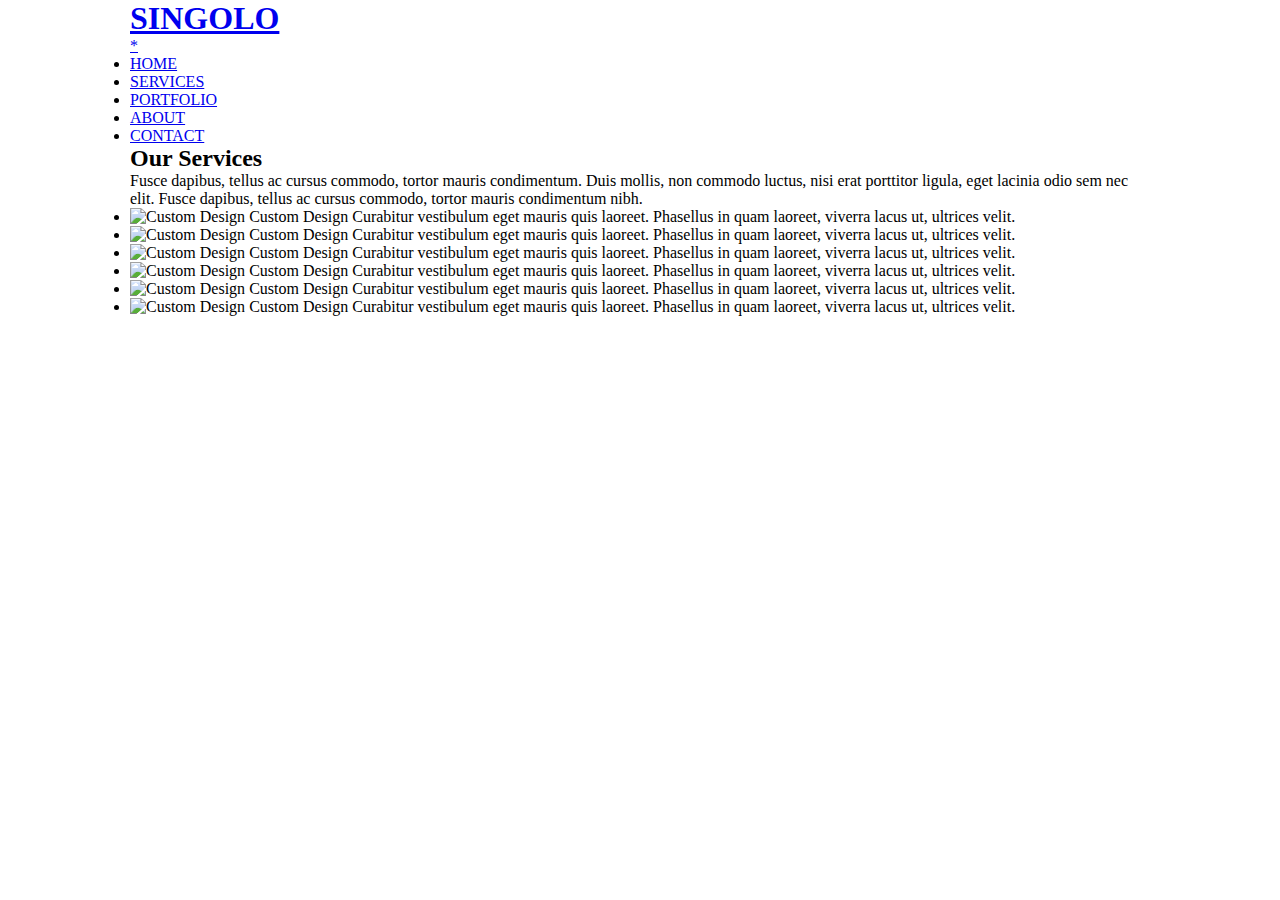
==== index.html @ be47c97d "feat: add basic layout" ====
<!DOCTYPE html>
<html lang="en">
<head>
    <meta charset="UTF-8">
    <meta name="viewport" content="width=device-width, initial-scale=1.0">
    <title>Singolo. Part 1</title>
    <link rel="stylesheet" href="./style.css">
</head>
<body>
    <header class="singolo__header">
        <div class="container">
            <a href="#" class="singolo__logo"><h1>SINGOLO</h1><span>*</span></a>
            <nav class="singolo__nav">
                <ul class="nav__list">
                    <li class="nav__item"><a class="nav__link" href="#">HOME</a></li>
                    <li class="nav__item"><a class="nav__link" href="#">SERVICES</a></li>
                    <li class="nav__item"><a class="nav__link" href="#">PORTFOLIO</a></li>
                    <li class="nav__item"><a class="nav__link" href="#">ABOUT</a></li>
                    <li class="nav__item"><a class="nav__link" href="#">CONTACT</a></li>
                </ul>
            </nav>
        </div>
    </header>
    <main>
        <div class="container">
            <section class="singolo__slider">

            
                
            </section>
            <section class="singolo__services">
                <div class="container">
                <h2 class="services__title singalo__title"> Our Services</h2>
                <p class="services__description">Fusce dapibus, tellus ac cursus commodo, tortor mauris condimentum. Duis mollis, non commodo luctus, nisi erat porttitor ligula, eget lacinia odio sem nec elit. Fusce dapibus, tellus ac cursus commodo, tortor mauris condimentum nibh.</p>
                <ul class="services__list">
                    <li class="services__item">
                        <img src="./assets/img" alt="Custom Design">
                        <span class="services__item-title">Custom Design</span>
                        <span class="services__item-description">Curabitur vestibulum eget mauris quis laoreet. Phasellus in quam laoreet, viverra lacus ut, ultrices velit.</span>
                    </li>
                    <li class="services__item">
                        <img src="./assets/img" alt="Custom Design">
                        <span class="services__item-title">Custom Design</span>
                        <span class="services__item-description">Curabitur vestibulum eget mauris quis laoreet. Phasellus in quam laoreet, viverra lacus ut, ultrices velit.</span>
                    </li>
                    <li class="services__item">
                        <img src="./assets/img" alt="Custom Design">
                        <span class="services__item-title">Custom Design</span>
                        <span class="services__item-description">Curabitur vestibulum eget mauris quis laoreet. Phasellus in quam laoreet, viverra lacus ut, ultrices velit.</span>
                    </li>
                    <li class="services__item">
                        <img src="./assets/img" alt="Custom Design">
                        <span class="services__item-title">Custom Design</span>
                        <span class="services__item-description">Curabitur vestibulum eget mauris quis laoreet. Phasellus in quam laoreet, viverra lacus ut, ultrices velit.</span>
                    </li>
                    <li class="services__item">
                        <img src="./assets/img" alt="Custom Design">
                        <span class="services__item-title">Custom Design</span>
                        <span class="services__item-description">Curabitur vestibulum eget mauris quis laoreet. Phasellus in quam laoreet, viverra lacus ut, ultrices velit.</span>
                    </li>
                    <li class="services__item">
                        <img src="./assets/img" alt="Custom Design">
                        <span class="services__item-title">Custom Design</span>
                        <span class="services__item-description">Curabitur vestibulum eget mauris quis laoreet. Phasellus in quam laoreet, viverra lacus ut, ultrices velit.</span>
                    </li>
                </ul>
            </div>
            </section>
        </div>
    </main>
        
</body>
</html>
---- style.css ----
* {
    margin: 0;
    padding: 0;
    box-sizing: border-box;
}

.container {
    width: 1020px;
    margin: 0 auto;
}

he
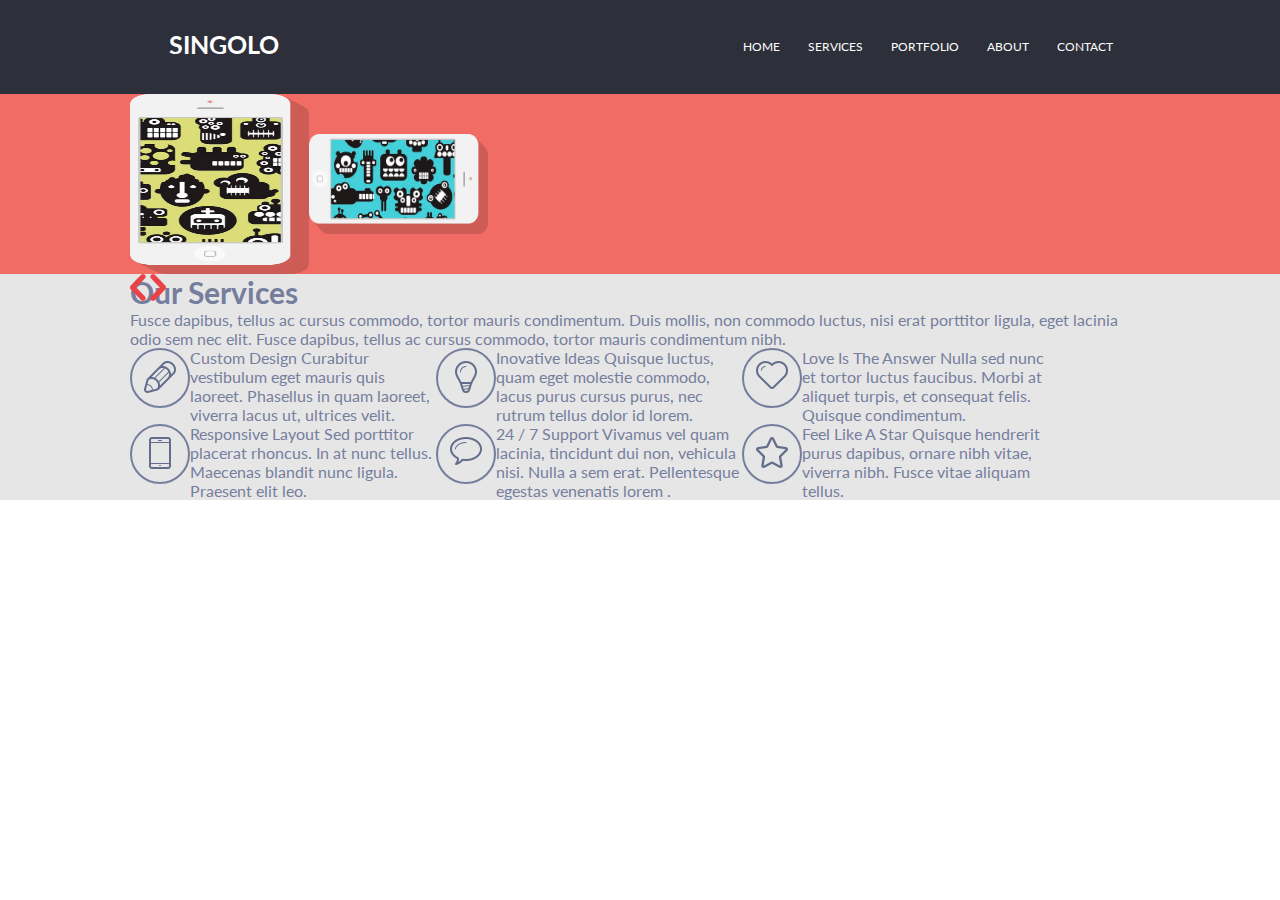
==== commit 3f217a1d: "feat: add icons to section Services" ====
--- a/index.html
+++ b/index.html
@@ -1,15 +1,17 @@
 <!DOCTYPE html>
 <html lang="en">
+
 <head>
     <meta charset="UTF-8">
     <meta name="viewport" content="width=device-width, initial-scale=1.0">
     <title>Singolo. Part 1</title>
     <link rel="stylesheet" href="./style.css">
 </head>
+
 <body>
     <header class="singolo__header">
         <div class="container">
-            <a href="#" class="singolo__logo"><h1>SINGOLO</h1><span>*</span></a>
+            <a href="#" class="singolo__logo"><h1>SINGOLO</h1></a>
             <nav class="singolo__nav">
                 <ul class="nav__list">
                     <li class="nav__item"><a class="nav__link" href="#">HOME</a></li>
@@ -21,53 +23,72 @@
             </nav>
         </div>
     </header>
-    <main>
+
+    <section class="singolo__slider">
         <div class="container">
-            <section class="singolo__slider">
+            <ul class="slider__list">
+                <li class="slider__item">
+                    <img class="slider__img slider__img--left"  src="./assets/img/iPhone Vertical.png" alt="">
+                    <img  class="slider__img slider__img--right"  src="./assets/img/iPhone Horizontal.png" alt="">
+                </li>
+            </ul>
+            <div class="slider__control">
+                <a href="#" class="control_prev"><img src="./assets/img/icons/btn-left.png" alt=""></a>
+                <a href="#" class="control_next"><img src="./assets/img/icons/btn-right.png" alt=""></a>
+            </div>
+        </div>
+    </section>
+    <section class="singolo__services">
+        <div class="container">
+            <h2 class="services__title singalo__title"> Our Services</h2>
+            <p class="services__description">Fusce dapibus, tellus ac cursus commodo, tortor mauris condimentum. Duis mollis, non commodo luctus, nisi erat porttitor ligula, eget lacinia odio sem nec elit. Fusce dapibus, tellus ac cursus commodo, tortor mauris condimentum nibh.</p>
+            <ul class="services__list">
+                <li class="services__item">
+                    <figure>
+                        <img src="./assets/img/icons/pen.png" alt="Custom Design">
+                    </figure>
+                    <span class="services__item-title">Custom Design</span>
+                    <span class="services__item-description">Curabitur vestibulum eget mauris quis laoreet. Phasellus in quam laoreet, viverra lacus ut, ultrices velit.</span>
+                </li>
+                <li class="services__item">
+                    <figure>
+                        <img src="./assets/img/icons/bulb.png" alt="Inovative Ideas">
+                    </figure>
+                    <span class="services__item-title">Inovative Ideas</span>
+                    <span class="services__item-description">Quisque luctus, quam eget molestie commodo, lacus purus cursus purus, nec rutrum tellus dolor id lorem.</span>
+                </li>
+                <li class="services__item">
+                    <figure>
+                    <img src="./assets/img/icons/heart.png" alt="Love Is The Answer">
+                    </figure>
+                    <span class="services__item-title">Love Is The Answer</span>
+                    <span class="services__item-description">Nulla sed nunc et tortor luctus faucibus. Morbi at aliquet turpis, et consequat felis. Quisque condimentum.</span>
+                </li>
+                <li class="services__item">
+                    <figure>
+                    <img src="./assets/img/icons/phone.png" alt="Responsive Layout">
+                    </figure>
+                    <span class="services__item-title">Responsive Layout</span>
+                    <span class="services__item-description">Sed porttitor placerat rhoncus. In at nunc tellus. Maecenas blandit nunc ligula. Praesent elit leo.</span>
+                </li>
+                <li class="services__item">
+                    <figure>
+                    <img src="./assets/img/icons/bubble.png" alt="24 / 7 Support">
+                    </figure>
+                    <span class="services__item-title">24 / 7 Support</span>
+                    <span class="services__item-description">Vivamus vel quam lacinia, tincidunt dui non, vehicula nisi. Nulla a sem erat. Pellentesque egestas venenatis lorem .</span>
+                </li>
+                <li class="services__item">
+                    <figure>
+                        <img src="./assets/img/icons/star.png" alt="Feel Like A Star">
+                    </figure>
+                    <span class="services__item-title">Feel Like A Star</span>
+                    <span class="services__item-description">Quisque hendrerit purus dapibus, ornare nibh vitae, viverra nibh. Fusce vitae aliquam tellus.</span>
+                </li>
+            </ul>
+        </div>
+    </section>
 
-            
-                
-            </section>
-            <section class="singolo__services">
-                <div class="container">
-                <h2 class="services__title singalo__title"> Our Services</h2>
-                <p class="services__description">Fusce dapibus, tellus ac cursus commodo, tortor mauris condimentum. Duis mollis, non commodo luctus, nisi erat porttitor ligula, eget lacinia odio sem nec elit. Fusce dapibus, tellus ac cursus commodo, tortor mauris condimentum nibh.</p>
-                <ul class="services__list">
-                    <li class="services__item">
-                        <img src="./assets/img" alt="Custom Design">
-                        <span class="services__item-title">Custom Design</span>
-                        <span class="services__item-description">Curabitur vestibulum eget mauris quis laoreet. Phasellus in quam laoreet, viverra lacus ut, ultrices velit.</span>
-                    </li>
-                    <li class="services__item">
-                        <img src="./assets/img" alt="Custom Design">
-                        <span class="services__item-title">Custom Design</span>
-                        <span class="services__item-description">Curabitur vestibulum eget mauris quis laoreet. Phasellus in quam laoreet, viverra lacus ut, ultrices velit.</span>
-                    </li>
-                    <li class="services__item">
-                        <img src="./assets/img" alt="Custom Design">
-                        <span class="services__item-title">Custom Design</span>
-                        <span class="services__item-description">Curabitur vestibulum eget mauris quis laoreet. Phasellus in quam laoreet, viverra lacus ut, ultrices velit.</span>
-                    </li>
-                    <li class="services__item">
-                        <img src="./assets/img" alt="Custom Design">
-                        <span class="services__item-title">Custom Design</span>
-                        <span class="services__item-description">Curabitur vestibulum eget mauris quis laoreet. Phasellus in quam laoreet, viverra lacus ut, ultrices velit.</span>
-                    </li>
-                    <li class="services__item">
-                        <img src="./assets/img" alt="Custom Design">
-                        <span class="services__item-title">Custom Design</span>
-                        <span class="services__item-description">Curabitur vestibulum eget mauris quis laoreet. Phasellus in quam laoreet, viverra lacus ut, ultrices velit.</span>
-                    </li>
-                    <li class="services__item">
-                        <img src="./assets/img" alt="Custom Design">
-                        <span class="services__item-title">Custom Design</span>
-                        <span class="services__item-description">Curabitur vestibulum eget mauris quis laoreet. Phasellus in quam laoreet, viverra lacus ut, ultrices velit.</span>
-                    </li>
-                </ul>
-            </div>
-            </section>
-        </div>
-    </main>
-        
 </body>
+
 </html>--- a/style.css
+++ b/style.css
@@ -1,7 +1,16 @@
+@import url('https://fonts.googleapis.com/css?family=Lato&display=swap');
+
 * {
     margin: 0;
     padding: 0;
     box-sizing: border-box;
+    color: #767e9e;
+    font-family: 'Lato', sans-serif;
+}
+
+body {
+	display: flex;
+    flex-direction: column;
 }
 
 .container {
@@ -9,4 +18,114 @@
     margin: 0 auto;
 }
 
-he+.singolo__header {
+    background: #2d303a;
+}
+
+.singolo__header > .container {
+    display: flex;
+    align-items: center;
+    padding: 29px 0px 35px 39px;
+    justify-content: space-between;
+}
+
+.nav__list {
+    display: flex;
+    list-style: none;
+    margin: 0;
+    padding: 0;
+    margin-right: 23px;
+}
+
+.singolo__logo {
+    text-decoration: none;
+}
+
+.singolo__logo h1{
+    font-size: 25px;
+    color: white;
+    text-decoration: none;
+}
+
+.nav__item a {
+    font-size: 12px;
+    color: white;
+    text-decoration: none;
+    padding: 14px;
+}
+
+.nav__item a:hover {
+    color: #f06c64;
+}
+
+.services__title {
+    font-size: 30px;
+}
+
+.services__list {
+    display: flex;
+    flex-wrap: wrap;
+    list-style: none;
+    margin: 0;
+    padding: 0;
+}
+
+.services__item {
+    width: 30%;
+}
+
+.singolo__slider {
+    background: #f06c64;
+    position: relative;
+}
+
+.slider__list {
+    list-style: none;
+    margin: 0;
+    padding: 0;
+}
+
+.slider__item {
+    display: flex;
+    align-items: center;
+}
+
+.slider__img--left {
+    width: 179px;
+    height: 180px;
+}
+
+.slider__img--right {
+    width: 179px;
+    height: 100px;
+}
+
+
+.slider__control {
+    position: absolute;
+    width: 100%;
+}
+
+
+.services__item {
+    position: relative;
+    padding-left: 60px;
+}
+
+.services__item figure {
+    position: absolute;
+    left: 0;
+    width: 60px;
+    height: 60px;
+    border-radius: 50%;
+    border: 2px solid;
+    text-align: center;
+    padding-top: 11px;
+}
+
+.singolo__services {
+    background: #e6e6e6
+}
+
+
+
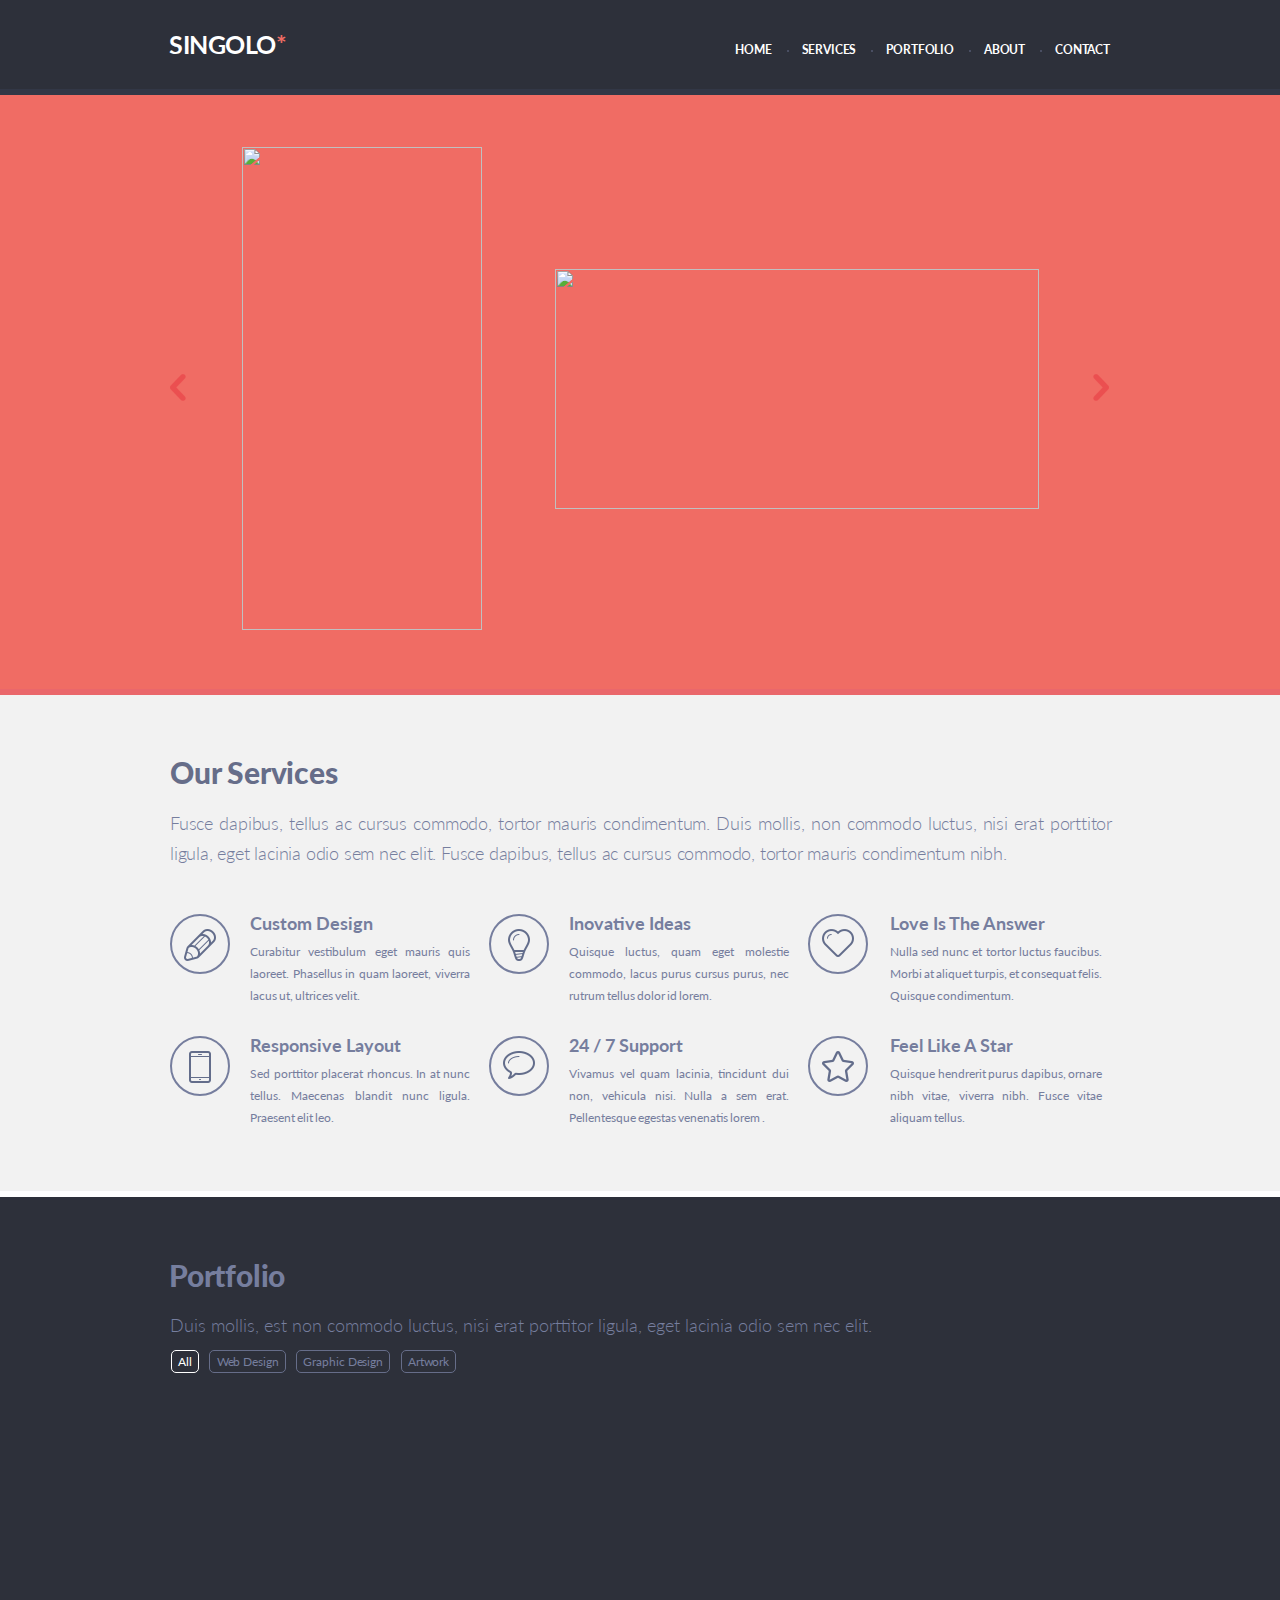
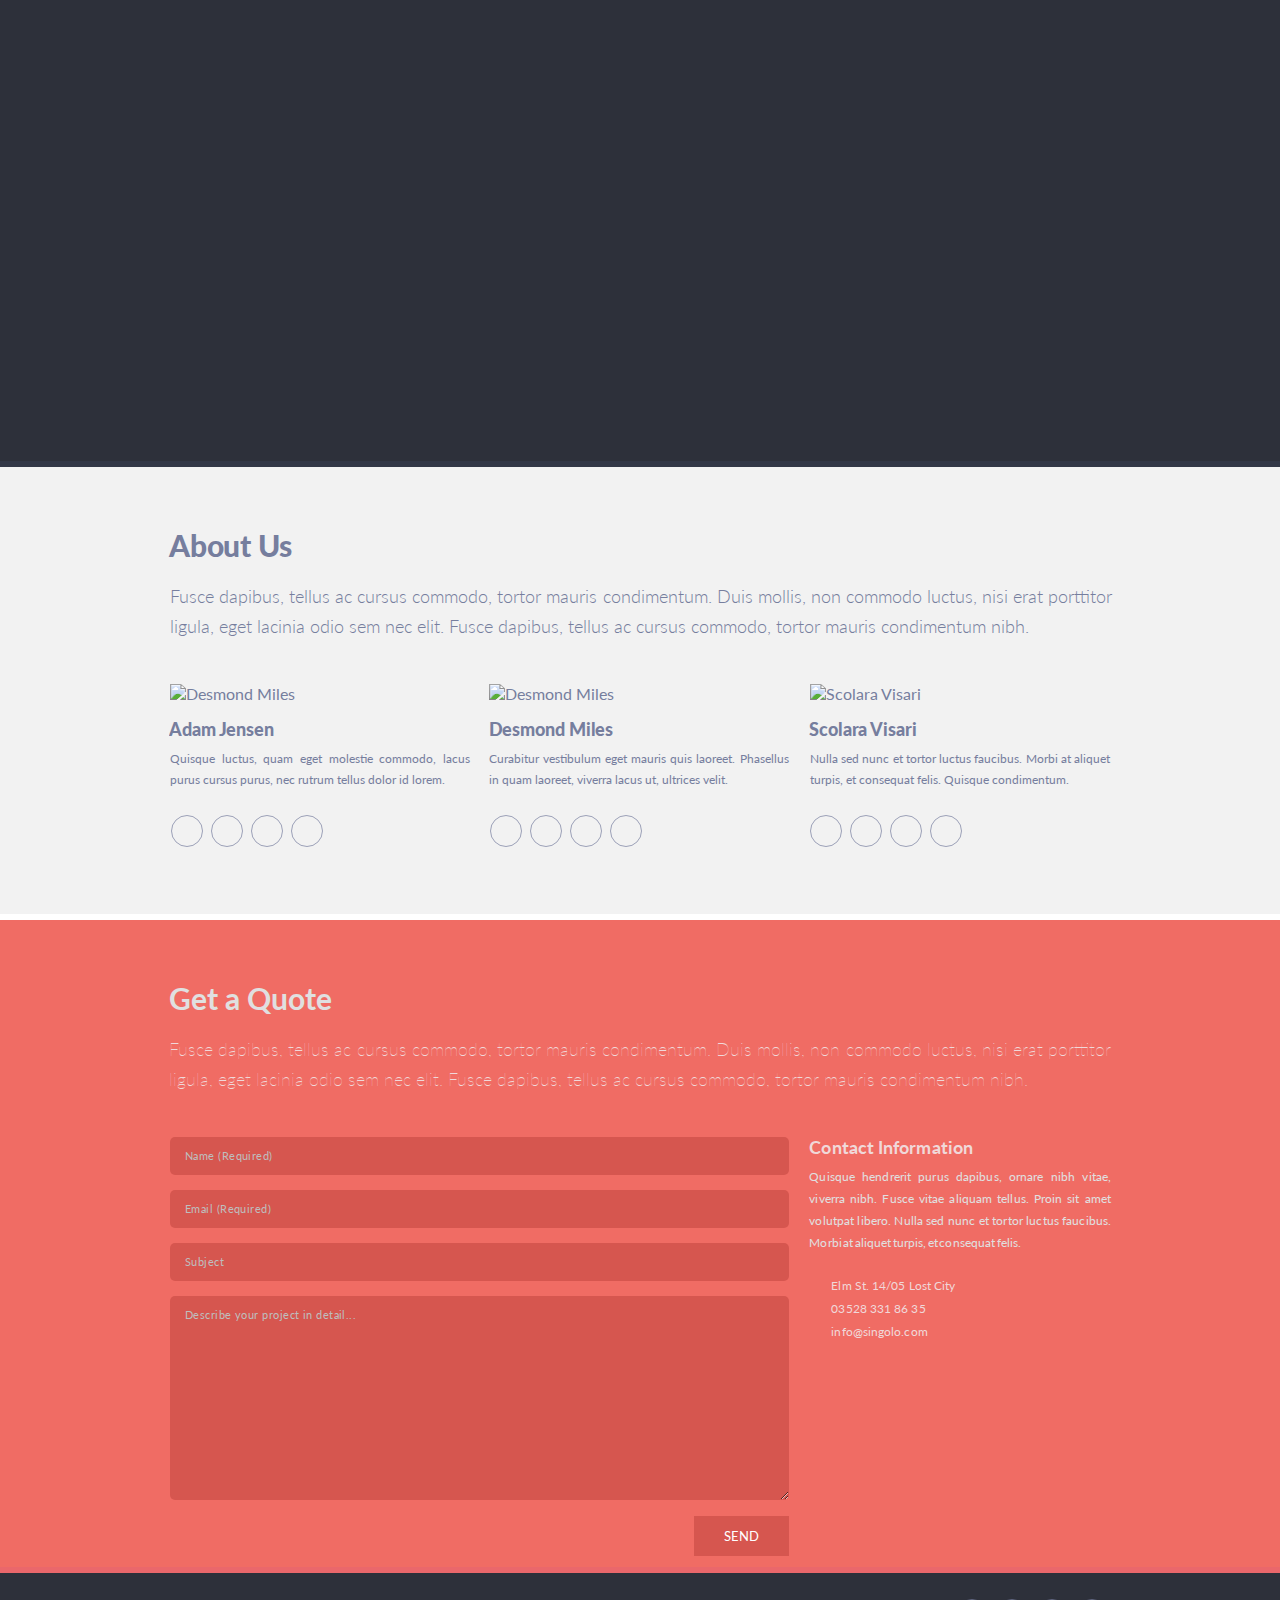
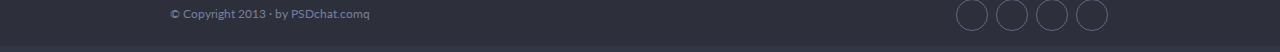
==== commit 1562eb53: "аÑfeat: layout merge" ====
--- a/index.html
+++ b/index.html
@@ -1,94 +1,249 @@
-<!DOCTYPE html>
+<!doctype html>
 <html lang="en">
-
 <head>
     <meta charset="UTF-8">
-    <meta name="viewport" content="width=device-width, initial-scale=1.0">
-    <title>Singolo. Part 1</title>
+    <meta name="viewport"
+          content="width=device-width, user-scalable=no, initial-scale=1.0, maximum-scale=1.0, minimum-scale=1.0">
+    <meta http-equiv="X-UA-Compatible" content="ie=edge">
+    <title>Singalo</title>
     <link rel="stylesheet" href="./style.css">
 </head>
-
 <body>
-    <header class="singolo__header">
-        <div class="container">
-            <a href="#" class="singolo__logo"><h1>SINGOLO</h1></a>
-            <nav class="singolo__nav">
-                <ul class="nav__list">
-                    <li class="nav__item"><a class="nav__link" href="#">HOME</a></li>
-                    <li class="nav__item"><a class="nav__link" href="#">SERVICES</a></li>
-                    <li class="nav__item"><a class="nav__link" href="#">PORTFOLIO</a></li>
-                    <li class="nav__item"><a class="nav__link" href="#">ABOUT</a></li>
-                    <li class="nav__item"><a class="nav__link" href="#">CONTACT</a></li>
-                </ul>
-            </nav>
-        </div>
-    </header>
-
-    <section class="singolo__slider">
-        <div class="container">
-            <ul class="slider__list">
-                <li class="slider__item">
-                    <img class="slider__img slider__img--left"  src="./assets/img/iPhone Vertical.png" alt="">
-                    <img  class="slider__img slider__img--right"  src="./assets/img/iPhone Horizontal.png" alt="">
-                </li>
+<header class="singolo__header">
+    <div class="container">
+        <a href="#" class="singolo__logo"><h1>SINGOLO</h1></a>
+        <nav class="singolo__nav">
+            <ul class="nav__list">
+                <li class="nav__item"><a class="nav__link" href="#">HOME</a></li>
+                <li class="nav__item"><a class="nav__link" href="#">SERVICES</a></li>
+                <li class="nav__item"><a class="nav__link" href="#">PORTFOLIO</a></li>
+                <li class="nav__item"><a class="nav__link" href="#">ABOUT</a></li>
+                <li class="nav__item"><a class="nav__link" href="#">CONTACT</a></li>
             </ul>
-            <div class="slider__control">
-                <a href="#" class="control_prev"><img src="./assets/img/icons/btn-left.png" alt=""></a>
-                <a href="#" class="control_next"><img src="./assets/img/icons/btn-right.png" alt=""></a>
+        </nav>
+    </div>
+</header>
+
+<section class="singolo__slider">
+    <div class="container">
+        <ul class="slider__list">
+            <li class="slider__item">
+                <img class="slider__img slider__img--left" src="./assets/img/iPhoneVertical.png" alt="">
+                <img class="slider__img slider__img--right" src="./assets/img/iPhoneHorizontal.png" alt="">
+            </li>
+
+        </ul>
+        <a href="#" class="slider__control slider__control--left"><img src="./assets/img/icons/btn-left.png" alt=""></a>
+        <a href="#" class="slider__control slider__control--right"><img src="./assets/img/icons/btn-right.png" alt=""></a>
+    </div>
+</section>
+<section class="singolo__services">
+    <div class="container">
+        <h2 class="services__title singalo__title"> Our Services</h2>
+        <p class="services__description">Fusce dapibus, tellus ac cursus commodo, tortor mauris condimentum. Duis mollis, non commodo luctus, nisi erat porttitor ligula, eget lacinia odio sem nec elit. Fusce dapibus, tellus ac cursus commodo, tortor mauris condimentum nibh.</p>
+        <ul class="services__list">
+            <li class="services__item">
+                <figure>
+                    <img src="./assets/img/icons/pen.png" alt="Custom Design">
+                </figure>
+                <h4 class="services__item-title">Custom Design</h4>
+                <span class="services__item-description">Curabitur vestibulum eget mauris quis laoreet. Phasellus in quam laoreet, viverra lacus ut, ultrices velit.</span>
+            </li>
+            <li class="services__item">
+                <figure>
+                    <img src="./assets/img/icons/bulb.png" alt="Inovative Ideas">
+                </figure>
+                <h4 class="services__item-title">Inovative Ideas</h4>
+                <span class="services__item-description">Quisque luctus, quam eget molestie commodo, lacus purus cursus purus, nec rutrum tellus dolor id lorem.</span>
+            </li>
+            <li class="services__item">
+                <figure>
+                    <img src="./assets/img/icons/heart.png" alt="Love Is The Answer">
+                </figure>
+                <h4 class="services__item-title">Love Is The Answer</h4>
+                <span class="services__item-description">Nulla sed nunc et tortor luctus faucibus. Morbi at aliquet turpis, et consequat felis. Quisque condimentum.</span>
+            </li>
+            <li class="services__item">
+                <figure>
+                    <img src="./assets/img/icons/phone.png" alt="Responsive Layout">
+                </figure>
+                <h4  class="services__item-title">Responsive Layout</h4>
+                <span class="services__item-description">Sed porttitor placerat rhoncus. In at nunc tellus. Maecenas blandit nunc ligula. Praesent elit leo.</span>
+            </li>
+            <li class="services__item">
+                <figure>
+                    <img src="./assets/img/icons/bubble.png" alt="24 / 7 Support">
+                </figure>
+                <h4 class="services__item-title">24 / 7 Support</h4>
+                <span class="services__item-description">Vivamus vel quam lacinia, tincidunt dui non, vehicula nisi. Nulla a sem erat. Pellentesque egestas venenatis lorem .</span>
+            </li>
+            <li class="services__item">
+                <figure>
+                    <img src="./assets/img/icons/star.png" alt="Feel Like A Star">
+                </figure>
+                <h4 class="services__item-title">Feel Like A Star</h4>
+                <span class="services__item-description">Quisque hendrerit purus dapibus, ornare nibh vitae, viverra nibh. Fusce vitae aliquam tellus.</span>
+            </li>
+        </ul>
+    </div>
+</section>
+<section class="singalo__portfolio">
+    <div class="container">
+        <h2 class="portfolio__title singalo__title">Portfolio</h2>
+        <p class="portfolio__description">Duis mollis, est non commodo luctus, nisi erat porttitor ligula, eget lacinia odio sem nec elit.</p>
+        <ul class="portfolio__filter filter__items">
+            <li class="filter__item"><a class="filter__link filter__link--active" href="#">All</a></li>
+            <li class="filter__item"><a class="filter__link" href="#">Web Design</a></li>
+            <li class="filter__item"><a class="filter__link" href="#">Graphic Design</a></li>
+            <li class="filter__item"><a class="filter__link" href="#">Artwork</a></li>
+        </ul>
+        <ul class="portfolio__items">
+            <li class="portfolio__item">
+                <a class="portfolio__link" href="#">
+                    <img class="portfolio__img" src="assets/img/potrfolio/Project-1.png" alt="">
+                </a>
+            </li>
+            <li class="portfolio__item">
+                <a class="portfolio__link" href="#">
+                    <img class="portfolio__img" src="assets/img/potrfolio/Project-2.png" alt="">
+                </a>
+            </li>
+            <li class="portfolio__item">
+                <a class="portfolio__link" href="#">
+                    <img class="portfolio__img" src="assets/img/potrfolio/Project-3.png" alt="">
+                </a>
+            </li>
+            <li class="portfolio__item">
+                <a class="portfolio__link" href="#">
+                    <img class="portfolio__img" src="assets/img/potrfolio/Project-4.png" alt="">
+                </a>
+            </li>
+            <li class="portfolio__item">
+                <a class="portfolio__link" href="#">
+                    <img class="portfolio__img" src="assets/img/potrfolio/Project-5.png" alt="">
+                </a>
+            </li>
+            <li class="portfolio__item">
+                <a class="portfolio__link" href="#">
+                    <img class="portfolio__img" src="assets/img/potrfolio/Project-6.png" alt="">
+                </a>
+            </li>
+            <li class="portfolio__item">
+                <a class="portfolio__link" href="#">
+                    <img class="portfolio__img" src="assets/img/potrfolio/Project-7.png" alt="">
+                </a>
+            </li>
+            <li class="portfolio__item">
+                <a class="portfolio__link" href="#">
+                    <img class="portfolio__img" src="assets/img/potrfolio/Project-8.png" alt="">
+                </a>
+            </li>
+            <li class="portfolio__item">
+                <a class="portfolio__link" href="#">
+                    <img class="portfolio__img" src="assets/img/potrfolio/Project-9.png" alt="">
+                </a>
+            </li>
+            <li class="portfolio__item">
+                <a class="portfolio__link" href="#">
+                    <img class="portfolio__img" src="assets/img/potrfolio/Project-10.png" alt="">
+                </a>
+            </li>
+            <li class="portfolio__item">
+                <a class="portfolio__link" href="#">
+                    <img class="portfolio__img" src="assets/img/potrfolio/Project-11.png" alt="">
+                </a>
+            </li>
+            <li class="portfolio__item">
+                <a class="portfolio__link" href="#">
+                    <img class="portfolio__img" src="assets/img/potrfolio/Project-12.png" alt="">
+                </a>
+            </li>
+
+        </ul>
+
+    </div>
+</section>
+<section class="singalo__team">
+    <div class="container">
+        <h2 class="team__title singalo__title">About Us</h2>
+        <p class="team__description">Fusce dapibus, tellus ac cursus commodo, tortor mauris condimentum. Duis mollis, non commodo luctus, nisi erat porttitor ligula, eget lacinia odio sem nec elit. Fusce dapibus, tellus ac cursus commodo, tortor mauris condimentum nibh.</p>
+        <ul class="team__items">
+            <li class="team__item">
+                <img src="assets/img/team/AdamJensen.png" alt="Desmond Miles">
+                <h4 class="team__name">Adam Jensen</h4>
+                <p class="team__info">Quisque luctus, quam eget molestie commodo, lacus purus cursus purus, nec rutrum tellus dolor id lorem.</p>
+                <ul class="team__social social__list">
+                    <li class="social__item social__item--fb"><a class="social__link" href="#"><img src="./assets/img/icons/facebook.png" alt=""></a></li>
+                    <li class="social__item social__item--g"><a class="social__link" href="#"><img src="./assets/img/icons/google.png" alt=""></a></li>
+                    <li class="social__item social__item--tw"><a class="social__link" href="#"><img src="./assets/img/icons/twitter.png" alt=""></a></li>
+                    <li class="social__item social__item--in"><a class="social__link" href="#"><img src="./assets/img/icons/linkedin.png" alt=""></a></li>
+                </ul>
+            </li>
+            <li class="team__item">
+                <img src="assets/img/team/DesmondMiles.png" alt="Desmond Miles">
+                <h4 class="team__name">Desmond Miles</h4>
+                <p class="team__info">Curabitur vestibulum eget mauris quis laoreet. Phasellus in quam laoreet, viverra lacus ut, ultrices velit.</p>
+                <ul class="team__social social__list">
+                    <li class="social__item social__item--fb"><a class="social__link" href="#"><img src="./assets/img/icons/facebook.png" alt=""></a></li>
+                    <li class="social__item social__item--g"><a class="social__link" href="#"><img src="./assets/img/icons/google.png" alt=""></a></li>
+                    <li class="social__item social__item--tw"><a class="social__link" href="#"><img src="./assets/img/icons/twitter.png" alt=""></a></li>
+                    <li class="social__item social__item--in"><a class="social__link" href="#"><img src="./assets/img/icons/linkedin.png" alt=""></a></li>
+                </ul>
+            </li>
+            <li class="team__item">
+                <img src="assets/img/team/ScolaraVisari.png" alt="Scolara Visari">
+                <h4 class="team__name">Scolara Visari</h4>
+                <p class="team__info">Nulla sed nunc et tortor luctus faucibus. Morbi at aliquet turpis, et consequat felis. Quisque condimentum.</p>
+                <ul class="team__social social__list">
+                    <li class="social__item social__item--fb"><a class="social__link" href="#"><img src="./assets/img/icons/facebook.png" alt=""></a></li>
+                    <li class="social__item social__item--g"><a class="social__link" href="#"><img src="./assets/img/icons/google.png" alt=""></a></li>
+                    <li class="social__item social__item--tw"><a class="social__link" href="#"><img src="./assets/img/icons/twitter.png" alt=""></a></li>
+                    <li class="social__item social__item--in"><a class="social__link" href="#"><img src="./assets/img/icons/linkedin.png" alt=""></a></li>
+                </ul>
+            </li>
+        </ul>
+
+    </div>
+</section>
+<section class="feedack">
+    <div class="container">
+        <h3 class="feedack__title">Get a Quote</h3>
+        <p class="feedack__description">Fusce dapibus, tellus ac cursus commodo, tortor mauris condimentum. Duis mollis, non commodo luctus, nisi erat porttitor ligula, eget lacinia odio sem nec elit. Fusce dapibus, tellus ac cursus commodo, tortor mauris condimentum nibh.</p>
+        <div class="feedback__columns">
+            <div class="left-column">
+                <form class="feedback__form" action="URL" method="get">
+                    <input type="text" class="feedback__form-element" placeholder="Name (Required)" required="" pattern="[A-Z][A-Za-z]+">
+                    <input type="text" class="feedback__form-element" placeholder="Email (Required)" required="">
+                    <input type="text" class="feedback__form-element" placeholder="Subject">
+                    <textarea name="text" class="feedback__form-element" placeholder="Describe your project in detail..."></textarea>
+                    <input type="submit" class="feedback__button" value="Send">
+                </form>
+            </div>
+            <div class="right-column">
+                <p class="feedback__subtitle">Contact Information</p>
+                <p class="feedack__info">
+                    Quisque hendrerit purus dapibus, ornare nibh vitae, viverra nibh. Fusce vitae aliquam tellus. Proin sit amet volutpat libero. Nulla sed nunc et tortor luctus faucibus. Morbi at aliquet turpis, et consequat felis.
+                </p>
+                <ul class="feedack__list">
+                    <li class="feedack__item feedack__item--address"><a>Elm St. 14/05 Lost City</a></li>
+                    <li class="feedack__item feedack__item--number"><a href="tel:035283318635"> 03528 331 86 35</a></li>
+                    <li class="feedack__item feedack__item--email"><a href="mailto:info@hexalcorp.com">info@singolo.com</a></li>
+                </ul>
             </div>
         </div>
-    </section>
-    <section class="singolo__services">
-        <div class="container">
-            <h2 class="services__title singalo__title"> Our Services</h2>
-            <p class="services__description">Fusce dapibus, tellus ac cursus commodo, tortor mauris condimentum. Duis mollis, non commodo luctus, nisi erat porttitor ligula, eget lacinia odio sem nec elit. Fusce dapibus, tellus ac cursus commodo, tortor mauris condimentum nibh.</p>
-            <ul class="services__list">
-                <li class="services__item">
-                    <figure>
-                        <img src="./assets/img/icons/pen.png" alt="Custom Design">
-                    </figure>
-                    <span class="services__item-title">Custom Design</span>
-                    <span class="services__item-description">Curabitur vestibulum eget mauris quis laoreet. Phasellus in quam laoreet, viverra lacus ut, ultrices velit.</span>
-                </li>
-                <li class="services__item">
-                    <figure>
-                        <img src="./assets/img/icons/bulb.png" alt="Inovative Ideas">
-                    </figure>
-                    <span class="services__item-title">Inovative Ideas</span>
-                    <span class="services__item-description">Quisque luctus, quam eget molestie commodo, lacus purus cursus purus, nec rutrum tellus dolor id lorem.</span>
-                </li>
-                <li class="services__item">
-                    <figure>
-                    <img src="./assets/img/icons/heart.png" alt="Love Is The Answer">
-                    </figure>
-                    <span class="services__item-title">Love Is The Answer</span>
-                    <span class="services__item-description">Nulla sed nunc et tortor luctus faucibus. Morbi at aliquet turpis, et consequat felis. Quisque condimentum.</span>
-                </li>
-                <li class="services__item">
-                    <figure>
-                    <img src="./assets/img/icons/phone.png" alt="Responsive Layout">
-                    </figure>
-                    <span class="services__item-title">Responsive Layout</span>
-                    <span class="services__item-description">Sed porttitor placerat rhoncus. In at nunc tellus. Maecenas blandit nunc ligula. Praesent elit leo.</span>
-                </li>
-                <li class="services__item">
-                    <figure>
-                    <img src="./assets/img/icons/bubble.png" alt="24 / 7 Support">
-                    </figure>
-                    <span class="services__item-title">24 / 7 Support</span>
-                    <span class="services__item-description">Vivamus vel quam lacinia, tincidunt dui non, vehicula nisi. Nulla a sem erat. Pellentesque egestas venenatis lorem .</span>
-                </li>
-                <li class="services__item">
-                    <figure>
-                        <img src="./assets/img/icons/star.png" alt="Feel Like A Star">
-                    </figure>
-                    <span class="services__item-title">Feel Like A Star</span>
-                    <span class="services__item-description">Quisque hendrerit purus dapibus, ornare nibh vitae, viverra nibh. Fusce vitae aliquam tellus.</span>
-                </li>
-            </ul>
-        </div>
-    </section>
+    </div>
+</section>
+<footer class="singalo__footer">
+    <div class="container">
+        <p class="copyright__text">© Copyright 2013 ∙ by PSDchat.comq</p>
+        <ul class="copyright__social social__list">
+            <li class="social__item social__item--fb"><a class="social__link" href="#"><img src="./assets/img/icons/facebook.png" alt=""></a></li>
+            <li class="social__item social__item--g"><a class="social__link" href="#"><img src="./assets/img/icons/google.png" alt=""></a></li>
+            <li class="social__item social__item--tw"><a class="social__link" href="#"><img src="./assets/img/icons/twitter.png" alt=""></a></li>
+            <li class="social__item social__item--in"><a class="social__link" href="#"><img src="./assets/img/icons/linkedin.png" alt=""></a></li>
+        </ul>
+    </div>
+</footer>
 
 </body>
-
 </html>--- a/style.css
+++ b/style.css
@@ -1,4 +1,4 @@
-@import url('https://fonts.googleapis.com/css?family=Lato&display=swap');
+@import url('https://fonts.googleapis.com/css?family=Lato:100,300,400,700,900&display=swap');
 
 * {
     margin: 0;
@@ -6,26 +6,29 @@
     box-sizing: border-box;
     color: #767e9e;
     font-family: 'Lato', sans-serif;
+    cursor: default;
 }
 
 body {
-	display: flex;
+    display: flex;
     flex-direction: column;
 }
 
 .container {
     width: 1020px;
     margin: 0 auto;
+    overflow: hidden;
 }
 
 .singolo__header {
     background: #2d303a;
+    border-bottom: 6px solid #323746;
 }
 
 .singolo__header > .container {
     display: flex;
     align-items: center;
-    padding: 29px 0px 35px 39px;
+    padding: 29px 0px 30px 39px;
     justify-content: space-between;
 }
 
@@ -34,28 +37,55 @@
     list-style: none;
     margin: 0;
     padding: 0;
-    margin-right: 23px;
+    margin-right: 25px;
+    margin-top: 6px;
 }
 
 .singolo__logo {
     text-decoration: none;
 }
 
-.singolo__logo h1{
+.singolo__logo h1 {
     font-size: 25px;
     color: white;
     text-decoration: none;
+    letter-spacing: -0.5px;
+    cursor: pointer;
+    position: relative;
+}
+
+.singolo__logo h1::after {
+    content: "*";
+    color: #f06c64;
 }
 
 .nav__item a {
     font-size: 12px;
     color: white;
     text-decoration: none;
-    padding: 14px;
-}
-
-.nav__item a:hover {
-    color: #f06c64;
+    padding: 15px;
+    letter-spacing: -0.16px;
+    cursor: pointer;
+    font-weight: bold;
+}
+
+.nav__item {
+    position: relative;
+}
+
+.nav__item:after {
+    content: "";
+    width: 2px;
+    height: 2px;
+    background: #494e62;
+    position: absolute;
+    left: 0;
+    top: 12px;
+}
+
+
+.nav__item:first-child::after {
+    display: none;
 }
 
 .services__title {
@@ -66,17 +96,53 @@
     display: flex;
     flex-wrap: wrap;
     list-style: none;
-    margin: 0;
-    padding: 0;
+    padding: 0;
+    margin-top: 24px;
+    margin-left: 2px;
 }
 
 .services__item {
-    width: 30%;
+    width: 310px;
 }
 
 .singolo__slider {
     background: #f06c64;
     position: relative;
+    border-bottom: 6px solid #ea676b;
+}
+
+.singolo__slider > .container {
+    position: relative;
+}
+
+.slider__control {
+    content: "";
+    position: absolute;
+    top: 261px;
+    opacity: .7;
+    transition: opacity 0.3s ease-in-out, transform 0.3s ease-in-out;
+    display: block;
+    padding: 18px;
+}
+
+.slider__control img:hover {
+    cursor: pointer;
+}
+
+.slider__control:hover {
+    opacity: 1;
+
+    transform: scale(1.2);
+    cursor: pointer;
+}
+
+.slider__control--left {
+    left: 22px;
+}
+
+
+.slider__control--right {
+    right: 23px;
 }
 
 .slider__list {
@@ -88,28 +154,32 @@
 .slider__item {
     display: flex;
     align-items: center;
+    justify-content: space-around;
+    padding: 52px 75px 59px 75px;
 }
 
 .slider__img--left {
-    width: 179px;
-    height: 180px;
+    width: 240px;
+    height: 483px;
 }
 
 .slider__img--right {
-    width: 179px;
-    height: 100px;
-}
-
-
-.slider__control {
-    position: absolute;
-    width: 100%;
-}
-
+    width: 484px;
+    height: 240px;
+}
 
 .services__item {
     position: relative;
-    padding-left: 60px;
+    padding-left: 80px;
+    padding-right: 10px;
+    margin-right: 9px;
+    margin-bottom: 27px;
+}
+
+.services__item:nth-child(3n) {
+    margin-right: 0;
+    width: 304px;
+    padding-left: 82px;
 }
 
 .services__item figure {
@@ -120,12 +190,541 @@
     border-radius: 50%;
     border: 2px solid;
     text-align: center;
-    padding-top: 11px;
+    padding-top: 13px;
+    margin-top: 2px;
 }
 
 .singolo__services {
-    background: #e6e6e6
-}
-
-
-
+    background: #f2f2f2;
+    padding-top: 59px;
+    padding-bottom: 35px;
+    border-bottom: 6px solid #ffffff;
+}
+
+.services__title {
+    font-size: 30px;
+    margin-left: 2px;
+    font-weight: bold;
+    color: #666d89;
+}
+
+.singolo__services > .container {
+    padding: 0 38px;
+}
+
+.services__description {
+    text-align: justify;
+    padding-top: 18px;
+    padding-left: 2px;
+    padding-bottom: 20px;
+    font-size: 18px;
+    font-weight: 300;
+    line-height: 30px;
+    letter-spacing: -0.2px;
+}
+
+.services__item-title {
+    font-size: 18px;
+    font-weight: 700;
+}
+
+.services__item-description {
+    font-weight: 400;
+    font-size: 12px;
+    line-height: 22px;
+    padding-top: 7px;
+    display: block;
+    text-align: justify;
+    word-spacing: -1px;
+}
+
+
+.nav__link:hover {
+    color: #f06c64;
+    transition: 0.7s;
+}
+
+.services__list:hover > .services__item {
+    opacity: 0.7;
+    transition: opacity 0.3s ease-in-out, transform 0.3s ease-in-out;
+}
+
+.services__list:hover > .services__item:hover {
+    opacity: 1.0;
+    transform: scale(1.02);
+}
+
+/*2*/
+
+
+@import url('https://fonts.googleapis.com/css?family=Lato:300,400,700,900&display=swap');
+
+.singalo__portfolio > .container {
+    padding: 0 38px;
+}
+
+
+.singalo__title {
+    font-size: 30px;
+    font-weight: 900;
+    letter-spacing: -0.2px;
+}
+
+.singalo__portfolio {
+    background: #2d303a;
+    color: #666d89;
+    padding-top: 60px;
+    padding-bottom: 48px;
+    border-bottom: 6px solid #323746;
+}
+
+.portfolio__description {
+    padding-top: 17px;
+    padding-left: 2px;
+    padding-bottom: 10px;
+    font-size: 18px;
+    font-weight: 300;
+    line-height: 30px;
+
+}
+
+.filter__items, .filter__item {
+    list-style: none;
+    margin: 0;
+    padding: 0;
+}
+
+.filter__link {
+    font-size: 12px;
+    line-height: 22px;
+    border: 1px solid #666d89;
+    border-radius: 5px;
+    padding: 3px 6.2px;
+    margin-right: 7.4px;
+    cursor: pointer;
+    letter-spacing: -0.008rem;
+    text-decoration: none;
+    margin-left: 3px;
+    letter-spacing: -0.1px;
+}
+
+.filter__link--active, .filter__link:hover {
+    border: 1px solid white;
+    transition: opacity 0.3s ease-in-out, transform 0.3s ease-in-out;
+    color: white;
+}
+
+.portfolio__items {
+    display: flex;
+    flex-wrap: wrap;
+    justify-content: space-between;
+    list-style: none;
+    margin: 0;
+    padding: 0;
+    margin-top: 19px;
+    padding-left: 2px;
+    padding-right: 2px;
+}
+
+.portfolio__item {
+    margin: 0;
+    padding: 0;
+    width: 220px;
+    height: 187px;
+    margin-bottom: 20px;
+}
+
+.portfolio__item:nth-child(n+13) {
+    display: none;
+}
+
+.portfolio__link img {
+    cursor: pointer;
+
+}
+
+.portfolio__items:hover > .portfolio__item {
+    opacity: 0.7;
+    transition: opacity 0.3s ease-in-out, transform 0.3s ease-in-out;
+}
+
+.portfolio__items:hover > .portfolio__item:hover {
+    opacity: 1.0;
+    transform: scale(1.02);
+}
+
+.portfolio__title {
+    margin-left: 1px;
+}
+
+.portfolio__filter {
+    display: flex;
+    margin: 0;
+    padding: 0;
+}
+
+.filter__item {
+    margin: 0;
+    padding: 0;
+}
+
+.singalo__team > .container {
+    padding: 0 38px;
+}
+
+.singalo__team {
+    background: #f2f2f2;
+    color: #767e9e;
+    padding-top: 60px;
+    padding-bottom: 57px;
+    border-bottom: 6px solid #ffffff;
+}
+
+.team__title {
+    margin-left: 1px;
+}
+
+.team__description {
+    padding-top: 18px;
+    padding-left: 2px;
+    padding-bottom: 41px;
+    font-size: 18px;
+    font-weight: 300;
+    line-height: 30px;
+    text-align: justify;
+}
+
+.team__items {
+    display: flex;
+    justify-content: space-between;
+    padding: 2px 2px 10px;
+}
+
+.team__item {
+    display: flex;
+    flex-direction: column;
+    width: 300px;
+    justify-content: space-between;
+}
+
+.team__item:nth-child(2) {
+    margin-right: 3px;
+}
+
+.team__item:nth-child(2) .team__name {
+    margin-left: 0;
+}
+
+.team__item:nth-child(3) .social__list {
+    margin-left: -4px;
+}
+
+
+.team__items:hover > .team__item {
+    opacity: 0.7;
+    transition: opacity 0.3s ease-in-out, transform 0.3s ease-in-out;
+}
+
+.team__items:hover > .team__item:hover {
+    opacity: 1.0;
+    transform: scale(1.01);
+}
+
+.team__name {
+    font-size: 18px;
+    font-weight: 900;
+    margin-top: 15px;
+    margin-bottom: 8px;
+    margin-left: -1px;
+    letter-spacing: -0.1px;
+    white-space: nowrap;
+    overflow: hidden;
+    text-overflow: ellipsis;
+}
+
+.team__info {
+    font-size: 12px;
+    line-height: 21px;
+    margin-bottom: 25px;
+    text-align: justify;
+}
+
+.social__list {
+    display: flex;
+    justify-content: flex-start;
+    margin-left: -3px;
+}
+
+.social__item {
+    position: relative;
+    list-style: none;
+    margin: 0;
+    padding: 0;
+    padding: 15px;
+    border: 1px solid #767e9e;
+    border-radius: 50%;
+    margin: 0px 4px 0 4px;
+    cursor: pointer;
+    opacity: .7;
+}
+.social__item img {
+    cursor: pointer;
+}
+
+.social__item:hover {
+    opacity: 1.0;
+    transform: scale(1.04);
+}
+
+.social__link img {
+    height: 14px;
+    position: absolute;
+    left: 11px;
+    top: 7px;
+}
+
+.social__item--g .social__link img {
+    left: 8px;
+}
+
+.social__item--tw .social__link img {
+    left: 8px;
+    height: 12px;
+    top: 8px;
+}
+
+.social__item--in .social__link img {
+    left: 8px;
+}
+
+/* 3 */
+
+.feedack > .container {
+    padding: 0 39px;
+}
+
+.feedack {
+    padding-top: 60px;
+    padding-bottom: 11px;
+    border-bottom: 6px solid #ea676b;
+    background-color: #f06c64;
+    color: #f0d8d9;
+}
+
+.feedback__columns{
+    display: flex;
+}
+.left-column {
+    padding-top: 24px;
+    width: 620px;
+    margin-left: 1px;
+}
+
+.feedack__title {
+    font-size: 30px;
+    font-weight: bold;
+    color:  #e0e0e0;
+}
+
+.feedack__description {
+    padding-bottom: 19px;
+    font-size: 18px;
+    margin-top: 18px;
+    text-align: justify;
+    font-weight: 100;
+    line-height: 30px;
+    color: #f0d8d9;
+}
+
+.feedback__form-element {
+    width: 100%;
+    margin-bottom: 15px;
+    padding: 12px 17px 13px 15px;
+    letter-spacing: 0.45px;
+    border: 0px solid;
+    font-size: 11px;
+    color: #f48c8f;
+    background-color: #d6564f;
+    border-radius: 5px;
+    transition: ease-in-out, width .35s ease-in-out;
+}
+
+.feedback__form-element:focus {
+    background: #efe2e2;
+    color: #515971;
+}
+
+
+.feedback__form-element::placeholder {
+    color: #bebebe;
+}
+
+textarea {
+    min-height: 204px;
+}
+
+.feedback__button {
+    float: right;
+    margin-top: -2px;
+    padding: 12px 30px;
+    text-transform: uppercase;
+    border: 0px;
+    color: white;
+    background: #d6564f;
+    cursor: pointer;
+}
+
+.feedback__button:hover {
+    transition: opacity 0.3s ease-in-out, transform 0.3s ease-in-out;
+    background: #2d303a;
+}
+
+
+.right-column {
+    width: 312px;
+    margin-top: 23px;
+    padding-left: 10px;
+    margin-left: 10px;
+    letter-spacing: 0.09px;
+}
+
+.feedback__subtitle {
+    font-size: 18px;
+    font-weight: bold;
+    color: #f0d8d9;
+    margin-bottom: 8px;
+}
+
+.feedack__info {
+    font-size: 12px;
+    font-weight: 400;
+    line-height: 22px;
+    text-align: justify;
+    color: #e0e0e0;
+    word-spacing: -1.7px;
+}
+
+.feedack__list {
+    font-size: 12px;
+    margin-top: 24px;
+    list-style: none;
+}
+
+.feedack__list a {
+    color: #f0d8d9;
+    text-decoration: none;
+}
+
+.feedack__item {
+    position: relative;
+    margin-left: 22px;
+    margin-bottom: 8px;
+}
+
+.feedack__item a:hover {
+    color: #767e9e;
+    cursor: pointer;
+}
+
+.feedack__item:before {
+    content: "";
+    position: absolute;
+    width: 13px;
+    height: 12px;
+    left: -19px;
+    top: 2px;
+    background-repeat: no-repeat;
+}
+
+.feedack__item--address:before {
+    background-image: url(./assets/img/icons/contact-location.svg);
+}
+
+.feedack__item--number:before {
+    background-image: url(./assets/img/icons/contact-phone.svg);
+    left: -22px;
+    top: 1px;
+}
+
+.feedack__item--email:before {
+    background-image: url(./assets/img/icons/contact-mail.svg);
+    left: -22px;
+    width: 13px;
+    top: 4px;
+}
+
+.footer {
+    background: #222222;
+}
+
+.singalo__footer > .container {
+    display: flex;
+    justify-content: space-between;
+    padding: 0 38px;
+}
+
+.singalo__footer {
+    background: #2d303a;
+    color: #666d89;
+    padding-top: 26px;
+    padding-bottom: 15px;
+    border-bottom: 6px solid #323746;
+}
+
+.copyright__text {
+    font-size: 12px;
+    margin-top: 7px;
+    margin-left: 2px;
+}
+
+.social__list {
+    display: flex;
+    justify-content: flex-start;
+    margin-left: -3px;
+}
+
+.social__item {
+    position: relative;
+    list-style: none;
+    margin: 0;
+    padding: 0;
+    padding: 15px;
+    border: 1px solid #767e9e;
+    border-radius: 50%;
+    margin: 0px 4px 0 4px;
+    cursor: pointer;
+    opacity: .7;
+}
+.social__item img {
+    cursor: pointer;
+}
+
+.social__item:hover {
+    opacity: 1.0;
+    background: #f06c64;
+}
+
+.social__link img {
+    height: 14px;
+    position: absolute;
+    left: 11px;
+    top: 7px;
+}
+
+.social__item--g .social__link img {
+    left: 8px;
+}
+
+.social__item--tw .social__link img {
+    left: 8px;
+    height: 12px;
+    top: 8px;
+}
+
+.social__item--in .social__link img {
+    left: 8px;
+}
+
+
+
+
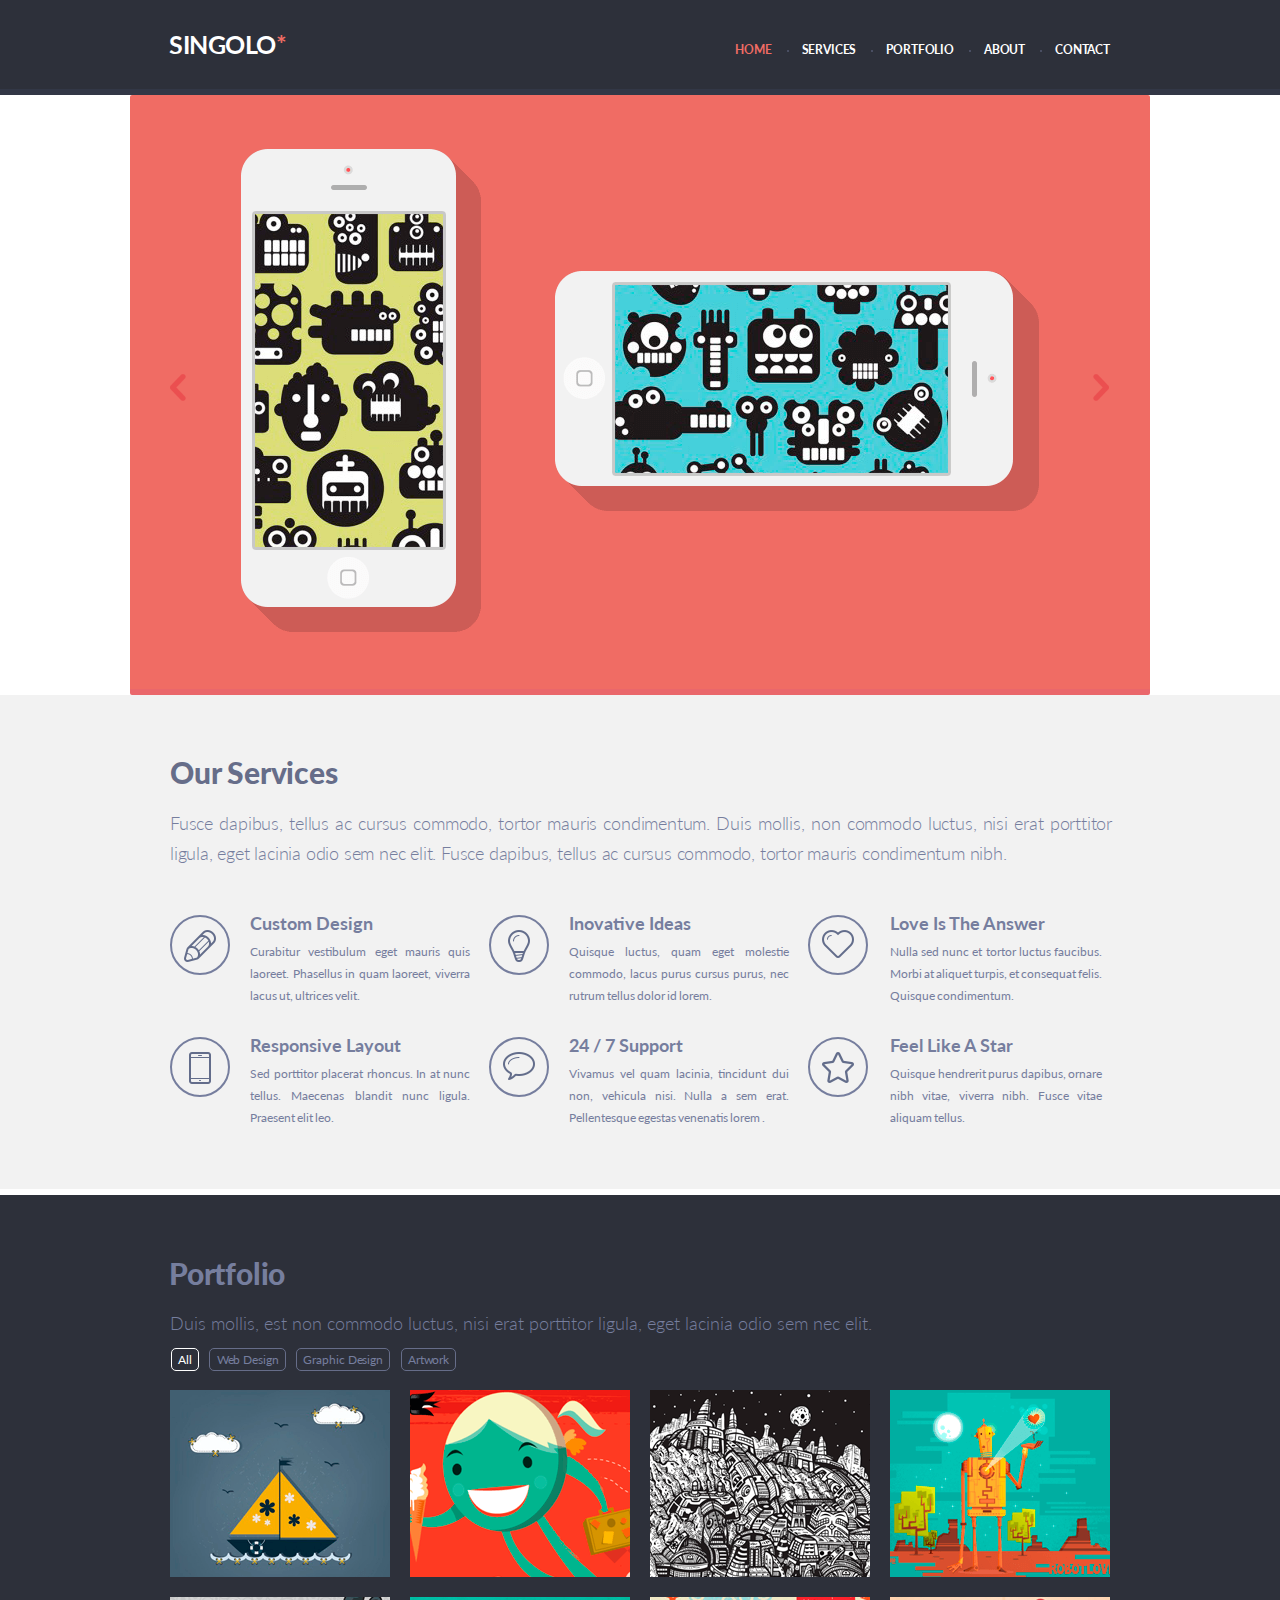
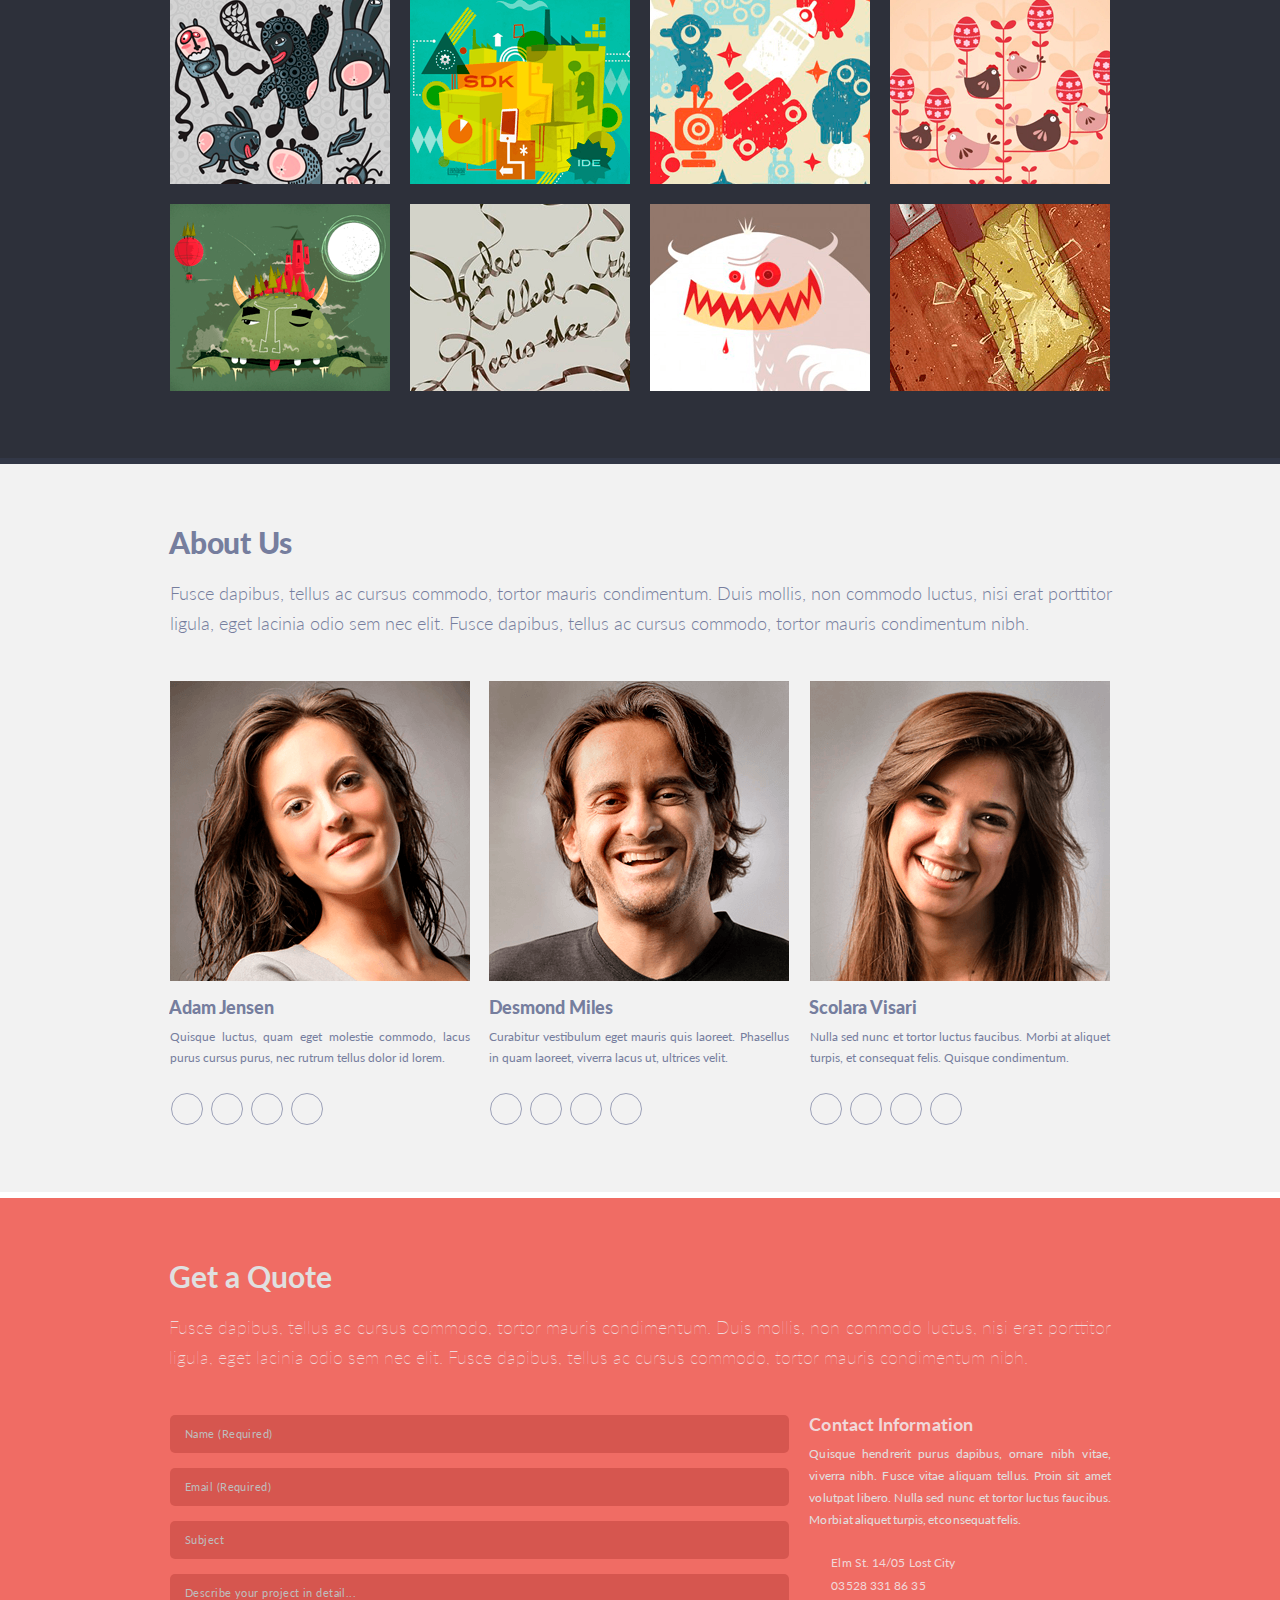
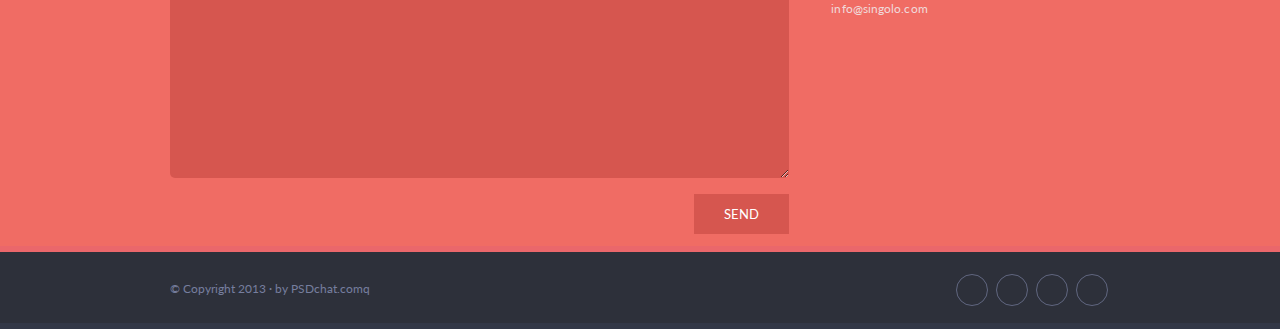
==== commit 8aabce5f: "fix: fix slider" ====
--- a/index.html
+++ b/index.html
@@ -9,35 +9,75 @@
     <link rel="stylesheet" href="./style.css">
 </head>
 <body>
-<header class="singolo__header">
+<header class="singolo__header" id="header">
     <div class="container">
         <a href="#" class="singolo__logo"><h1>SINGOLO</h1></a>
         <nav class="singolo__nav">
-            <ul class="nav__list">
-                <li class="nav__item"><a class="nav__link" href="#">HOME</a></li>
-                <li class="nav__item"><a class="nav__link" href="#">SERVICES</a></li>
-                <li class="nav__item"><a class="nav__link" href="#">PORTFOLIO</a></li>
-                <li class="nav__item"><a class="nav__link" href="#">ABOUT</a></li>
-                <li class="nav__item"><a class="nav__link" href="#">CONTACT</a></li>
+            <ul class="nav__list" id='main-menu'>
+                <li class="nav__item"><a class="nav__link nav__link--active" href="#header">HOME</a></li>
+                <li class="nav__item"><a class="nav__link" href="#services">SERVICES</a></li>
+                <li class="nav__item"><a class="nav__link" href="#portfolio">PORTFOLIO</a></li>
+                <li class="nav__item"><a class="nav__link" href="#team">ABOUT</a></li>
+                <li class="nav__item"><a class="nav__link" href="#feedack">CONTACT</a></li>
             </ul>
         </nav>
     </div>
 </header>
 
-<section class="singolo__slider">
+<!-- <section class="singolo__slider">
     <div class="container">
         <ul class="slider__list">
             <li class="slider__item">
-                <img class="slider__img slider__img--left" src="./assets/img/iPhoneVertical.png" alt="">
-                <img class="slider__img slider__img--right" src="./assets/img/iPhoneHorizontal.png" alt="">
-            </li>
-
+                <span class="img-wrapper">
+                    <img class="slider__img slider__img--left" src="./assets/img/iPhoneVertical.png" alt="">
+                    <span class="lcd__phone lcd__phone--left"></span>
+                    <button class="btn__phone btn__phone--left"></button>
+                </span>
+                <span class="img-wrapper">
+                    <img class="slider__img slider__img--right" src="./assets/img/iPhoneHorizontal.png" alt="">
+                    <span class="lcd__phone lcd__phone--right"></span>
+                    <button class="btn__phone  btn__phone--right"></button>
+                </span>
+                
+            </li>
+            <li class="slider__item">
+                <img class="slider__img slider__img--left" src="./assets/img/slide2.png" alt="">
+            </li>
         </ul>
         <a href="#" class="slider__control slider__control--left"><img src="./assets/img/icons/btn-left.png" alt=""></a>
         <a href="#" class="slider__control slider__control--right"><img src="./assets/img/icons/btn-right.png" alt=""></a>
     </div>
-</section>
-<section class="singolo__services">
+</section> -->
+<div id="slider" class="slider">
+    <div class="wrapper">
+      <div id="slides" class="slides">
+        <div class="slide">
+            <div class="container">
+                <span class="img-wrapper">
+                    <img class="slider__img slider__img--left" src="./assets/img/iPhoneVertical.png" alt="">
+                    <span class="lcd__phone lcd__phone--left"></span>
+                    <button class="btn__phone btn__phone--left"></button>
+                </span>
+                <span class="img-wrapper">
+                    <img class="slider__img slider__img--right" src="./assets/img/iPhoneHorizontal.png" alt="">
+                    <span class="lcd__phone lcd__phone--right"></span>
+                    <button class="btn__phone  btn__phone--right"></button>
+                </span>
+            </div>
+        </div>
+        <div class="slide slide-blue">
+            <div class="container">
+                <img class="slider__img slider__img--left" src="./assets/img/slide2.png" alt="">
+            </div>
+        </div>
+      </div>
+    </div>
+    <a class="slider__control slider__control--left"><img src="./assets/img/icons/btn-left.png" alt=""></a>
+    <a class="slider__control slider__control--right"><img src="./assets/img/icons/btn-right.png" alt=""></a>
+  </div>
+
+
+<section class="singolo__services" id='services'>
     <div class="container">
         <h2 class="services__title singalo__title"> Our Services</h2>
         <p class="services__description">Fusce dapibus, tellus ac cursus commodo, tortor mauris condimentum. Duis mollis, non commodo luctus, nisi erat porttitor ligula, eget lacinia odio sem nec elit. Fusce dapibus, tellus ac cursus commodo, tortor mauris condimentum nibh.</p>
@@ -87,74 +127,74 @@
         </ul>
     </div>
 </section>
-<section class="singalo__portfolio">
+<section class="singalo__portfolio" id="portfolio">
     <div class="container">
         <h2 class="portfolio__title singalo__title">Portfolio</h2>
         <p class="portfolio__description">Duis mollis, est non commodo luctus, nisi erat porttitor ligula, eget lacinia odio sem nec elit.</p>
         <ul class="portfolio__filter filter__items">
-            <li class="filter__item"><a class="filter__link filter__link--active" href="#">All</a></li>
-            <li class="filter__item"><a class="filter__link" href="#">Web Design</a></li>
-            <li class="filter__item"><a class="filter__link" href="#">Graphic Design</a></li>
-            <li class="filter__item"><a class="filter__link" href="#">Artwork</a></li>
+            <li class="filter__item"><a class="filter__link filter__link--active" onclick="filterSelection('all')">All</a></li>
+            <li class="filter__item"><a class="filter__link" onclick="filterSelection('portfolio__item-web')">Web Design</a></li>
+            <li class="filter__item"><a class="filter__link" onclick="filterSelection('portfolio__item-graphic')">Graphic Design</a></li>
+            <li class="filter__item"><a class="filter__link" onclick="filterSelection('portfolio__item-artwork')">Artwork</a></li>
         </ul>
         <ul class="portfolio__items">
-            <li class="portfolio__item">
-                <a class="portfolio__link" href="#">
+            <li class="portfolio__item portfolio__item-artwork">
+                <a class="portfolio__link">
                     <img class="portfolio__img" src="assets/img/potrfolio/Project-1.png" alt="">
                 </a>
             </li>
-            <li class="portfolio__item">
-                <a class="portfolio__link" href="#">
+            <li class="portfolio__item portfolio__item-graphic">
+                <a class="portfolio__link">
                     <img class="portfolio__img" src="assets/img/potrfolio/Project-2.png" alt="">
                 </a>
             </li>
-            <li class="portfolio__item">
-                <a class="portfolio__link" href="#">
+            <li class="portfolio__item portfolio__item-graphic">
+                <a class="portfolio__link">
                     <img class="portfolio__img" src="assets/img/potrfolio/Project-3.png" alt="">
                 </a>
             </li>
-            <li class="portfolio__item">
-                <a class="portfolio__link" href="#">
+            <li class="portfolio__item portfolio__item-graphic">
+                <a class="portfolio__link">
                     <img class="portfolio__img" src="assets/img/potrfolio/Project-4.png" alt="">
                 </a>
             </li>
-            <li class="portfolio__item">
-                <a class="portfolio__link" href="#">
+            <li class="portfolio__item portfolio__item-artwork">
+                <a class="portfolio__link">
                     <img class="portfolio__img" src="assets/img/potrfolio/Project-5.png" alt="">
                 </a>
             </li>
-            <li class="portfolio__item">
-                <a class="portfolio__link" href="#">
+            <li class="portfolio__item portfolio__item-web">
+                <a class="portfolio__link">
                     <img class="portfolio__img" src="assets/img/potrfolio/Project-6.png" alt="">
                 </a>
             </li>
-            <li class="portfolio__item">
-                <a class="portfolio__link" href="#">
+            <li class="portfolio__item portfolio__item-artwork">
+                <a class="portfolio__link">
                     <img class="portfolio__img" src="assets/img/potrfolio/Project-7.png" alt="">
                 </a>
             </li>
-            <li class="portfolio__item">
-                <a class="portfolio__link" href="#">
+            <li class="portfolio__item portfolio__item-web">
+                <a class="portfolio__link">
                     <img class="portfolio__img" src="assets/img/potrfolio/Project-8.png" alt="">
                 </a>
             </li>
-            <li class="portfolio__item">
-                <a class="portfolio__link" href="#">
+            <li class="portfolio__item portfolio__item-artwork">
+                <a class="portfolio__link">
                     <img class="portfolio__img" src="assets/img/potrfolio/Project-9.png" alt="">
                 </a>
             </li>
-            <li class="portfolio__item">
-                <a class="portfolio__link" href="#">
+            <li class="portfolio__item portfolio__item-web">
+                <a class="portfolio__link">
                     <img class="portfolio__img" src="assets/img/potrfolio/Project-10.png" alt="">
                 </a>
             </li>
-            <li class="portfolio__item">
-                <a class="portfolio__link" href="#">
+            <li class="portfolio__item portfolio__item-artwork">
+                <a class="portfolio__link">
                     <img class="portfolio__img" src="assets/img/potrfolio/Project-11.png" alt="">
                 </a>
             </li>
-            <li class="portfolio__item">
-                <a class="portfolio__link" href="#">
+            <li class="portfolio__item portfolio__item-web">
+                <a class="portfolio__link">
                     <img class="portfolio__img" src="assets/img/potrfolio/Project-12.png" alt="">
                 </a>
             </li>
@@ -163,7 +203,7 @@
 
     </div>
 </section>
-<section class="singalo__team">
+<section class="singalo__team" id="team">
     <div class="container">
         <h2 class="team__title singalo__title">About Us</h2>
         <p class="team__description">Fusce dapibus, tellus ac cursus commodo, tortor mauris condimentum. Duis mollis, non commodo luctus, nisi erat porttitor ligula, eget lacinia odio sem nec elit. Fusce dapibus, tellus ac cursus commodo, tortor mauris condimentum nibh.</p>
@@ -173,10 +213,10 @@
                 <h4 class="team__name">Adam Jensen</h4>
                 <p class="team__info">Quisque luctus, quam eget molestie commodo, lacus purus cursus purus, nec rutrum tellus dolor id lorem.</p>
                 <ul class="team__social social__list">
-                    <li class="social__item social__item--fb"><a class="social__link" href="#"><img src="./assets/img/icons/facebook.png" alt=""></a></li>
-                    <li class="social__item social__item--g"><a class="social__link" href="#"><img src="./assets/img/icons/google.png" alt=""></a></li>
-                    <li class="social__item social__item--tw"><a class="social__link" href="#"><img src="./assets/img/icons/twitter.png" alt=""></a></li>
-                    <li class="social__item social__item--in"><a class="social__link" href="#"><img src="./assets/img/icons/linkedin.png" alt=""></a></li>
+                    <li class="social__item social__item--fb"><a class="social__link" href="#"><img src="./assets/img/icons/facebook.svg" alt=""></a></li>
+                    <li class="social__item social__item--g"><a class="social__link" href="#"><img src="./assets/img/icons/google.svg" alt=""></a></li>
+                    <li class="social__item social__item--tw"><a class="social__link" href="#"><img src="./assets/img/icons/twitter.svg" alt=""></a></li>
+                    <li class="social__item social__item--in"><a class="social__link" href="#"><img src="./assets/img/icons/linkedin.svg" alt=""></a></li>
                 </ul>
             </li>
             <li class="team__item">
@@ -184,10 +224,10 @@
                 <h4 class="team__name">Desmond Miles</h4>
                 <p class="team__info">Curabitur vestibulum eget mauris quis laoreet. Phasellus in quam laoreet, viverra lacus ut, ultrices velit.</p>
                 <ul class="team__social social__list">
-                    <li class="social__item social__item--fb"><a class="social__link" href="#"><img src="./assets/img/icons/facebook.png" alt=""></a></li>
-                    <li class="social__item social__item--g"><a class="social__link" href="#"><img src="./assets/img/icons/google.png" alt=""></a></li>
-                    <li class="social__item social__item--tw"><a class="social__link" href="#"><img src="./assets/img/icons/twitter.png" alt=""></a></li>
-                    <li class="social__item social__item--in"><a class="social__link" href="#"><img src="./assets/img/icons/linkedin.png" alt=""></a></li>
+                    <li class="social__item social__item--fb"><a class="social__link" href="#"><img src="./assets/img/icons/facebook.svg" alt=""></a></li>
+                    <li class="social__item social__item--g"><a class="social__link" href="#"><img src="./assets/img/icons/google.svg" alt=""></a></li>
+                    <li class="social__item social__item--tw"><a class="social__link" href="#"><img src="./assets/img/icons/twitter.svg" alt=""></a></li>
+                    <li class="social__item social__item--in"><a class="social__link" href="#"><img src="./assets/img/icons/linkedin.svg" alt=""></a></li>
                 </ul>
             </li>
             <li class="team__item">
@@ -195,25 +235,25 @@
                 <h4 class="team__name">Scolara Visari</h4>
                 <p class="team__info">Nulla sed nunc et tortor luctus faucibus. Morbi at aliquet turpis, et consequat felis. Quisque condimentum.</p>
                 <ul class="team__social social__list">
-                    <li class="social__item social__item--fb"><a class="social__link" href="#"><img src="./assets/img/icons/facebook.png" alt=""></a></li>
-                    <li class="social__item social__item--g"><a class="social__link" href="#"><img src="./assets/img/icons/google.png" alt=""></a></li>
-                    <li class="social__item social__item--tw"><a class="social__link" href="#"><img src="./assets/img/icons/twitter.png" alt=""></a></li>
-                    <li class="social__item social__item--in"><a class="social__link" href="#"><img src="./assets/img/icons/linkedin.png" alt=""></a></li>
-                </ul>
-            </li>
-        </ul>
-
-    </div>
-</section>
-<section class="feedack">
+                    <li class="social__item social__item--fb"><a class="social__link" href="#"><img src="./assets/img/icons/facebook.svg" alt=""></a></li>
+                    <li class="social__item social__item--g"><a class="social__link" href="#"><img src="./assets/img/icons/google.svg" alt=""></a></li>
+                    <li class="social__item social__item--tw"><a class="social__link" href="#"><img src="./assets/img/icons/twitter.svg" alt=""></a></li>
+                    <li class="social__item social__item--in"><a class="social__link" href="#"><img src="./assets/img/icons/linkedin.svg" alt=""></a></li>
+                </ul>
+            </li>
+        </ul>
+
+    </div>
+</section>
+<section class="feedack" id="feedack">
     <div class="container">
         <h3 class="feedack__title">Get a Quote</h3>
         <p class="feedack__description">Fusce dapibus, tellus ac cursus commodo, tortor mauris condimentum. Duis mollis, non commodo luctus, nisi erat porttitor ligula, eget lacinia odio sem nec elit. Fusce dapibus, tellus ac cursus commodo, tortor mauris condimentum nibh.</p>
         <div class="feedback__columns">
             <div class="left-column">
                 <form class="feedback__form" action="URL" method="get">
-                    <input type="text" class="feedback__form-element" placeholder="Name (Required)" required="" pattern="[A-Z][A-Za-z]+">
-                    <input type="text" class="feedback__form-element" placeholder="Email (Required)" required="">
+                    <input class="feedback__form-element" type="text" name="Name" placeholder="Name (Required)" required="">
+                    <input type="text" class="feedback__form-element" type="email" name="Email" placeholder="Email (Required)" required="">
                     <input type="text" class="feedback__form-element" placeholder="Subject">
                     <textarea name="text" class="feedback__form-element" placeholder="Describe your project in detail..."></textarea>
                     <input type="submit" class="feedback__button" value="Send">
@@ -233,17 +273,26 @@
         </div>
     </div>
 </section>
-<footer class="singalo__footer">
+<footer class="singalo__footer" id="footer">
     <div class="container">
         <p class="copyright__text">© Copyright 2013 ∙ by PSDchat.comq</p>
         <ul class="copyright__social social__list">
-            <li class="social__item social__item--fb"><a class="social__link" href="#"><img src="./assets/img/icons/facebook.png" alt=""></a></li>
-            <li class="social__item social__item--g"><a class="social__link" href="#"><img src="./assets/img/icons/google.png" alt=""></a></li>
-            <li class="social__item social__item--tw"><a class="social__link" href="#"><img src="./assets/img/icons/twitter.png" alt=""></a></li>
-            <li class="social__item social__item--in"><a class="social__link" href="#"><img src="./assets/img/icons/linkedin.png" alt=""></a></li>
+            <li class="social__item social__item--fb"><a class="social__link" href="#"><img src="./assets/img/icons/facebook.svg" alt=""></a></li>
+            <li class="social__item social__item--g"><a class="social__link" href="#"><img src="./assets/img/icons/google.svg" alt=""></a></li>
+            <li class="social__item social__item--tw"><a class="social__link" href="#"><img src="./assets/img/icons/twitter.svg" alt=""></a></li>
+            <li class="social__item social__item--in"><a class="social__link" href="#"><img src="./assets/img/icons/linkedin.svg" alt=""></a></li>
         </ul>
     </div>
 </footer>
 
+<div class="modal">
+<button class="close">X</button>
+<div class="modalwrapper">
+
+</div>
+    
+</div>
+
+<script src="./script.js"></script>
 </body>
 </html>--- a/style.css
+++ b/style.css
@@ -7,6 +7,7 @@
     color: #767e9e;
     font-family: 'Lato', sans-serif;
     cursor: default;
+    scroll-behavior: smooth;
 }
 
 body {
@@ -23,6 +24,10 @@
 .singolo__header {
     background: #2d303a;
     border-bottom: 6px solid #323746;
+    position: sticky;
+    top: 0;
+    z-index: 3;
+
 }
 
 .singolo__header > .container {
@@ -104,15 +109,64 @@
 .services__item {
     width: 310px;
 }
-
-.singolo__slider {
+/* 
+
+
+
+
+ */
+
+.slider {
+    position: relative;
+    margin: 0 auto;
+    width: 1020px;
+    height: 600px;
+    
+}
+.wrapper {
+    overflow: hidden;
+    position: relative;
+    width: 1020px;
+    height: 600px;
+    z-index: 1;
+}
+.slides {
+    display: flex;
+    position: relative;
+    top: 0;
+    left: -1020px;
+    width: 10000px;
+}
+.slides.shifting {
+    transition: left 0.2s ease-out;
+}
+.slide {
+    width: 1020px;
+    height: 600px;
+    cursor: pointer;
+    display: flex;
+    flex-direction: column;
+    justify-content: center;
+    transition: all 1s;
+    position: relative;
     background: #f06c64;
-    position: relative;
     border-bottom: 6px solid #ea676b;
-}
-
-.singolo__slider > .container {
-    position: relative;
+    border-radius: 2px;
+    padding: 43px 111px;
+}
+
+.slide-blue {
+    background: #6493f0;
+    border-bottom: 6px solid #233863;   
+}
+
+.slide-blue > .container {
+    padding-left: 143px;
+}   
+
+.slide > .container {
+    display: flex;
+    align-items: center;
 }
 
 .slider__control {
@@ -123,6 +177,7 @@
     transition: opacity 0.3s ease-in-out, transform 0.3s ease-in-out;
     display: block;
     padding: 18px;
+    z-index: 5;
 }
 
 .slider__control img:hover {
@@ -145,28 +200,73 @@
     right: 23px;
 }
 
-.slider__list {
-    list-style: none;
-    margin: 0;
-    padding: 0;
-}
-
-.slider__item {
-    display: flex;
-    align-items: center;
-    justify-content: space-around;
-    padding: 52px 75px 59px 75px;
-}
+
 
 .slider__img--left {
-    width: 240px;
+
     height: 483px;
 }
 
+.img-wrapper {
+    position: relative;
+}
 .slider__img--right {
     width: 484px;
     height: 240px;
-}
+    margin-left: 74px;
+}
+
+
+
+.btn__phone {
+    content: "";
+    width: 43px;
+    height: 43px;
+    border-radius: 50px;
+    background: #ff000000;
+    z-index: 4;
+    border: 0;
+    cursor: pointer;
+    position: absolute;
+}
+
+.lcd__phone {
+    position: absolute;
+    width: 189px;
+    z-index: 4;
+    height: 334px;
+    background: black;
+    border-radius: 4px;
+}
+
+.btn__phone--left {
+
+    bottom: 37px;
+    left: 87px;
+}
+
+.btn__phone--right {
+    left: 83px;
+    top: 88px;
+}
+
+.lcd__phone--left {
+    bottom: 88px;
+    left: 14px;
+    display: none;
+}
+
+.lcd__phone--right {
+    left: 134px;
+    top: 13px;
+    width: 334px;
+    height: 189px;
+    display: none;
+
+} 
+
+
+/*  */
 
 .services__item {
     position: relative;
@@ -191,13 +291,13 @@
     border: 2px solid;
     text-align: center;
     padding-top: 13px;
-    margin-top: 2px;
+    margin-top: 3px;
 }
 
 .singolo__services {
     background: #f2f2f2;
     padding-top: 59px;
-    padding-bottom: 35px;
+    padding-bottom: 33px;
     border-bottom: 6px solid #ffffff;
 }
 
@@ -244,6 +344,11 @@
     transition: 0.7s;
 }
 
+.nav__link.nav__link--active {
+    color: #f06c64;
+    transition: 0.7s; 
+}
+
 .services__list:hover > .services__item {
     opacity: 0.7;
     transition: opacity 0.3s ease-in-out, transform 0.3s ease-in-out;
@@ -274,7 +379,7 @@
     background: #2d303a;
     color: #666d89;
     padding-top: 60px;
-    padding-bottom: 48px;
+    padding-bottom: 47px;
     border-bottom: 6px solid #323746;
 }
 
@@ -332,8 +437,11 @@
     width: 220px;
     height: 187px;
     margin-bottom: 20px;
-}
-
+    display: none;
+}
+.show {
+    display: block;
+  }
 .portfolio__item:nth-child(n+13) {
     display: none;
 }
@@ -505,7 +613,7 @@
 
 .feedack {
     padding-top: 60px;
-    padding-bottom: 11px;
+    padding-bottom: 12px;
     border-bottom: 6px solid #ea676b;
     background-color: #f06c64;
     color: #f0d8d9;
@@ -582,7 +690,7 @@
 
 .right-column {
     width: 312px;
-    margin-top: 23px;
+    margin-top: 22px;
     padding-left: 10px;
     margin-left: 10px;
     letter-spacing: 0.09px;
@@ -666,8 +774,8 @@
 .singalo__footer {
     background: #2d303a;
     color: #666d89;
-    padding-top: 26px;
-    padding-bottom: 15px;
+    padding-top: 22px;
+    padding-bottom: 17px;
     border-bottom: 6px solid #323746;
 }
 
@@ -727,4 +835,35 @@
 
 
 
-
+.modal {
+    display: none;
+    width: 600px;
+    position: fixed;
+    z-index: 5;
+    background: white;
+    margin-right: auto;
+    margin-left: auto;
+    justify-content: center;
+    /* text-align: center; */
+    left: calc(50% - 300px);
+    top: 50px;
+    padding: 26px;
+}
+
+.close {
+    /* width: 20px; */
+    /* height: 20px; */
+    background: red;
+    border: none;
+    color: black;
+    cursor: pointer;
+    font-size: 27px;
+    padding: 2px 9px;
+    position: absolute;
+    right: 0;
+    top: 0;
+}
+
+.portfolio__img.portfolio__img--border {
+    outline: 3px solid red;
+}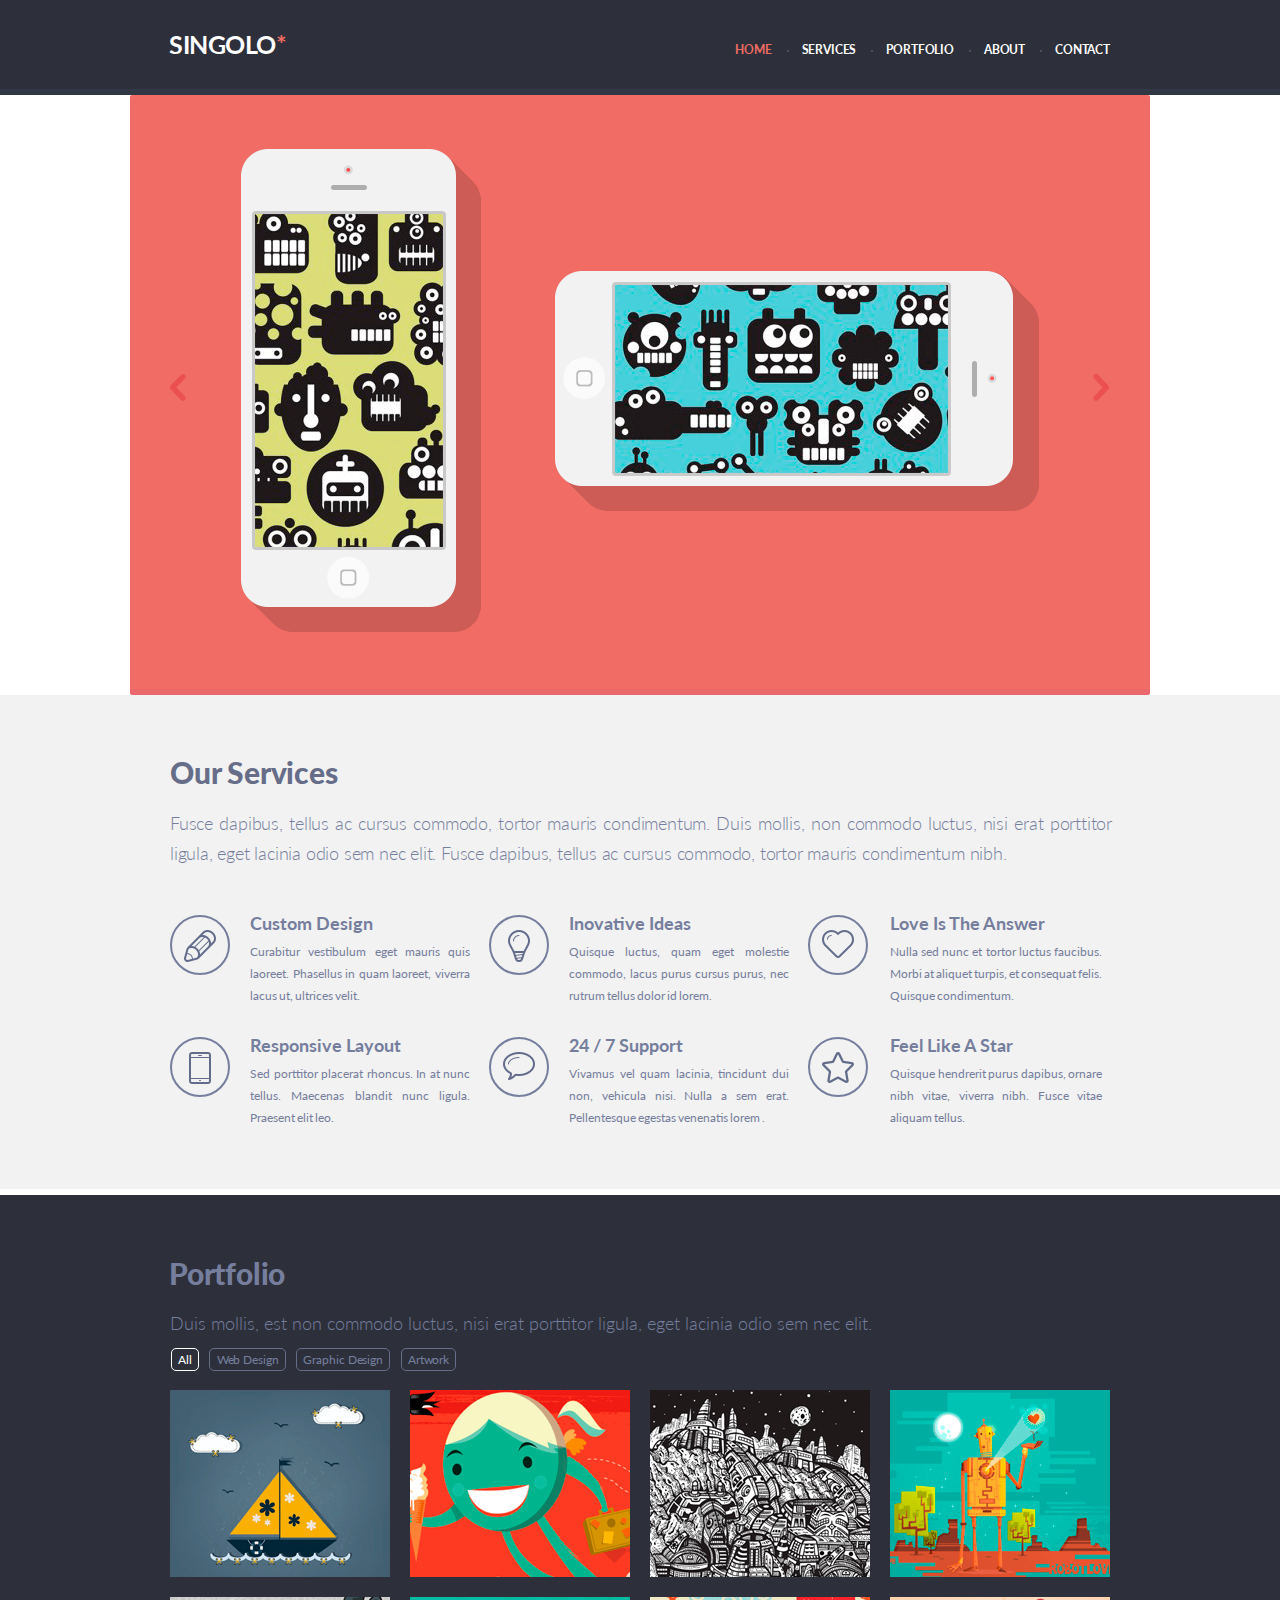
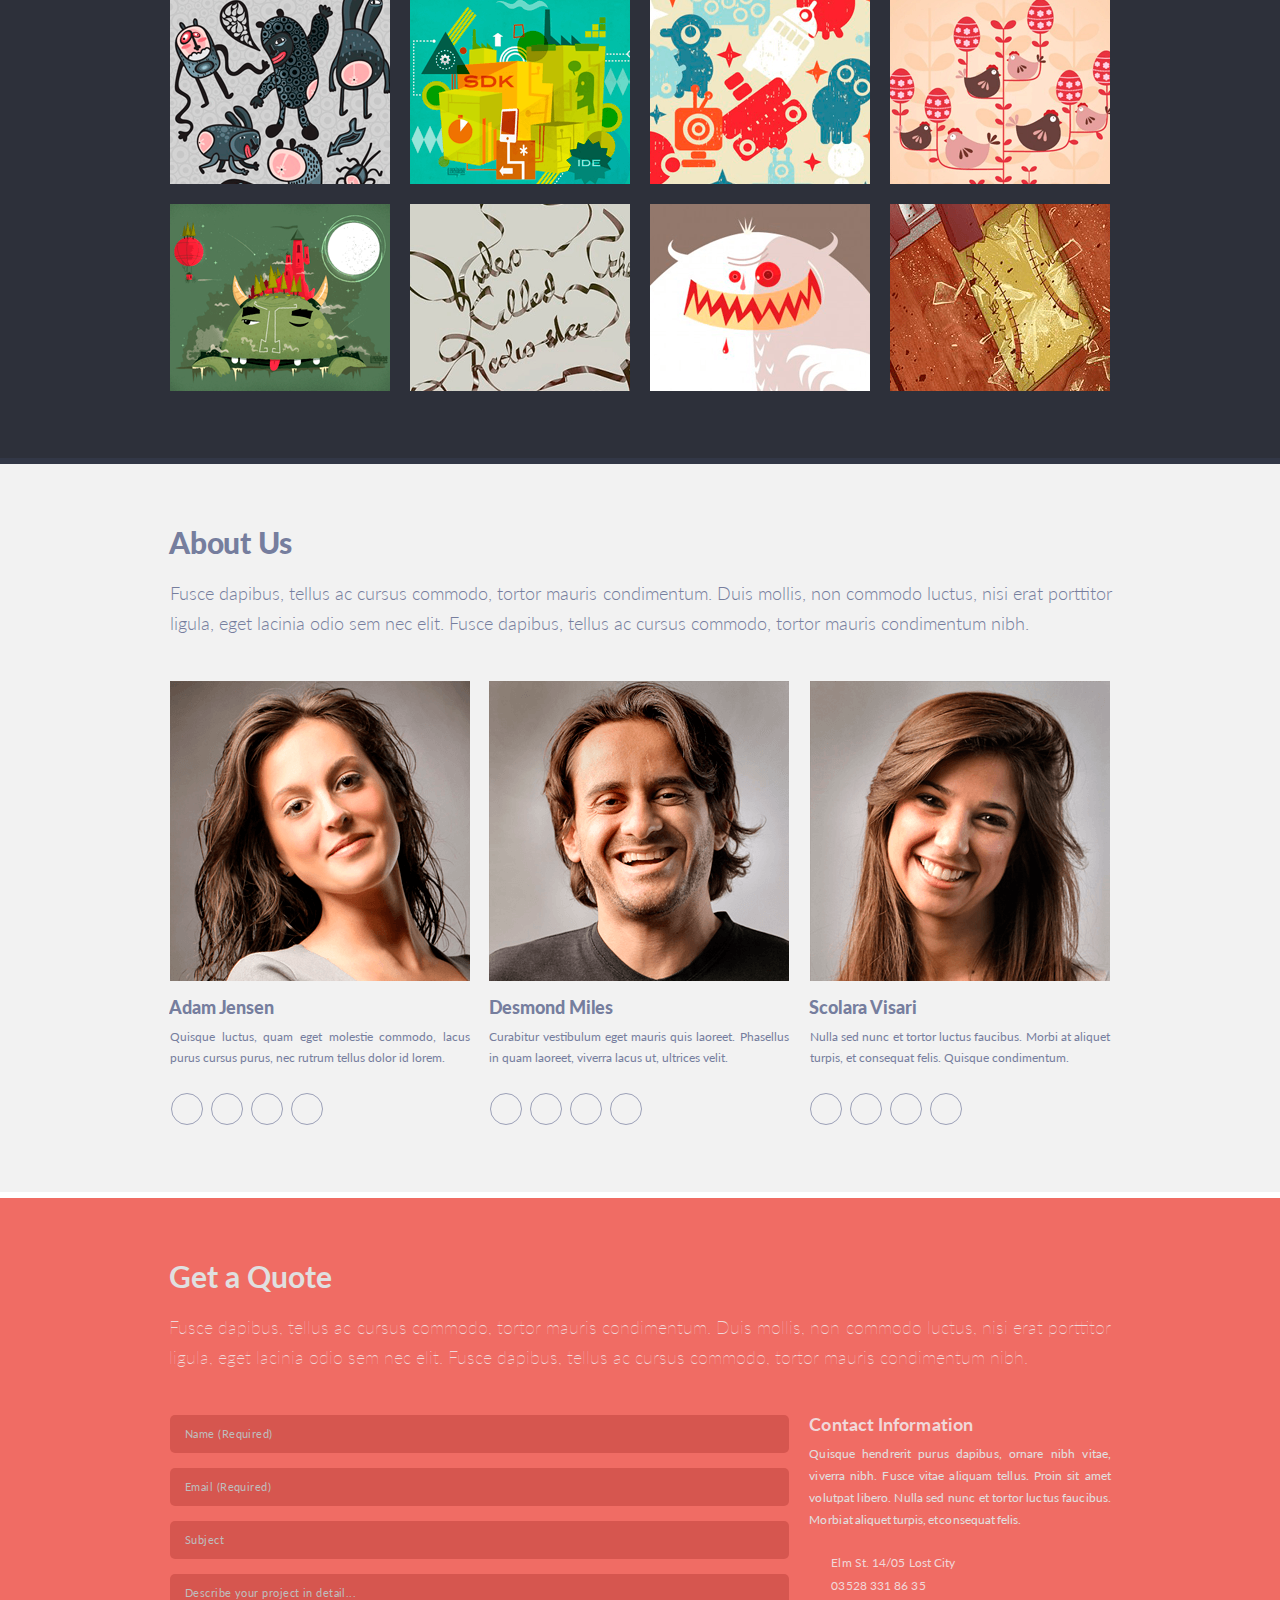
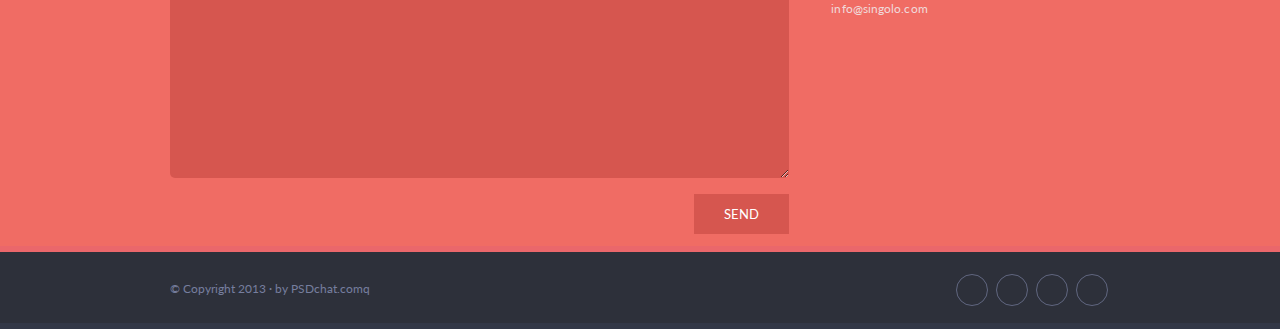
==== commit 963ccf0a: "feat: add highlighting of menu items depending on the block" ====
--- a/index.html
+++ b/index.html
@@ -9,12 +9,12 @@
     <link rel="stylesheet" href="./style.css">
 </head>
 <body>
-<header class="singolo__header" id="header">
+<header class="singolo__header" id="home">
     <div class="container">
         <a href="#" class="singolo__logo"><h1>SINGOLO</h1></a>
         <nav class="singolo__nav">
             <ul class="nav__list" id='main-menu'>
-                <li class="nav__item"><a class="nav__link nav__link--active" href="#header">HOME</a></li>
+                <li class="nav__item"><a class="nav__link nav__link--active" href="#home">HOME</a></li>
                 <li class="nav__item"><a class="nav__link" href="#services">SERVICES</a></li>
                 <li class="nav__item"><a class="nav__link" href="#portfolio">PORTFOLIO</a></li>
                 <li class="nav__item"><a class="nav__link" href="#team">ABOUT</a></li>
@@ -24,31 +24,8 @@
     </div>
 </header>
 
-<!-- <section class="singolo__slider">
-    <div class="container">
-        <ul class="slider__list">
-            <li class="slider__item">
-                <span class="img-wrapper">
-                    <img class="slider__img slider__img--left" src="./assets/img/iPhoneVertical.png" alt="">
-                    <span class="lcd__phone lcd__phone--left"></span>
-                    <button class="btn__phone btn__phone--left"></button>
-                </span>
-                <span class="img-wrapper">
-                    <img class="slider__img slider__img--right" src="./assets/img/iPhoneHorizontal.png" alt="">
-                    <span class="lcd__phone lcd__phone--right"></span>
-                    <button class="btn__phone  btn__phone--right"></button>
-                </span>
-                
-            </li>
-            <li class="slider__item">
-                <img class="slider__img slider__img--left" src="./assets/img/slide2.png" alt="">
-            </li>
-        </ul>
-        <a href="#" class="slider__control slider__control--left"><img src="./assets/img/icons/btn-left.png" alt=""></a>
-        <a href="#" class="slider__control slider__control--right"><img src="./assets/img/icons/btn-right.png" alt=""></a>
-    </div>
-</section> -->
-<div id="slider" class="slider">
+
+<section id="slider" class="slider">
     <div class="wrapper">
       <div id="slides" class="slides">
         <div class="slide">
@@ -74,7 +51,7 @@
     </div>
     <a class="slider__control slider__control--left"><img src="./assets/img/icons/btn-left.png" alt=""></a>
     <a class="slider__control slider__control--right"><img src="./assets/img/icons/btn-right.png" alt=""></a>
-  </div>
+  </section>
 
 
 <section class="singolo__services" id='services'>
--- a/style.css
+++ b/style.css
@@ -35,6 +35,11 @@
     align-items: center;
     padding: 29px 0px 30px 39px;
     justify-content: space-between;
+    transition: transform 1s;
+}
+
+.singolo__header > .container:hover {
+    padding: 5px 0px 10px 39px;
 }
 
 .nav__list {
@@ -177,7 +182,7 @@
     transition: opacity 0.3s ease-in-out, transform 0.3s ease-in-out;
     display: block;
     padding: 18px;
-    z-index: 5;
+    z-index: 1;
 }
 
 .slider__control img:hover {
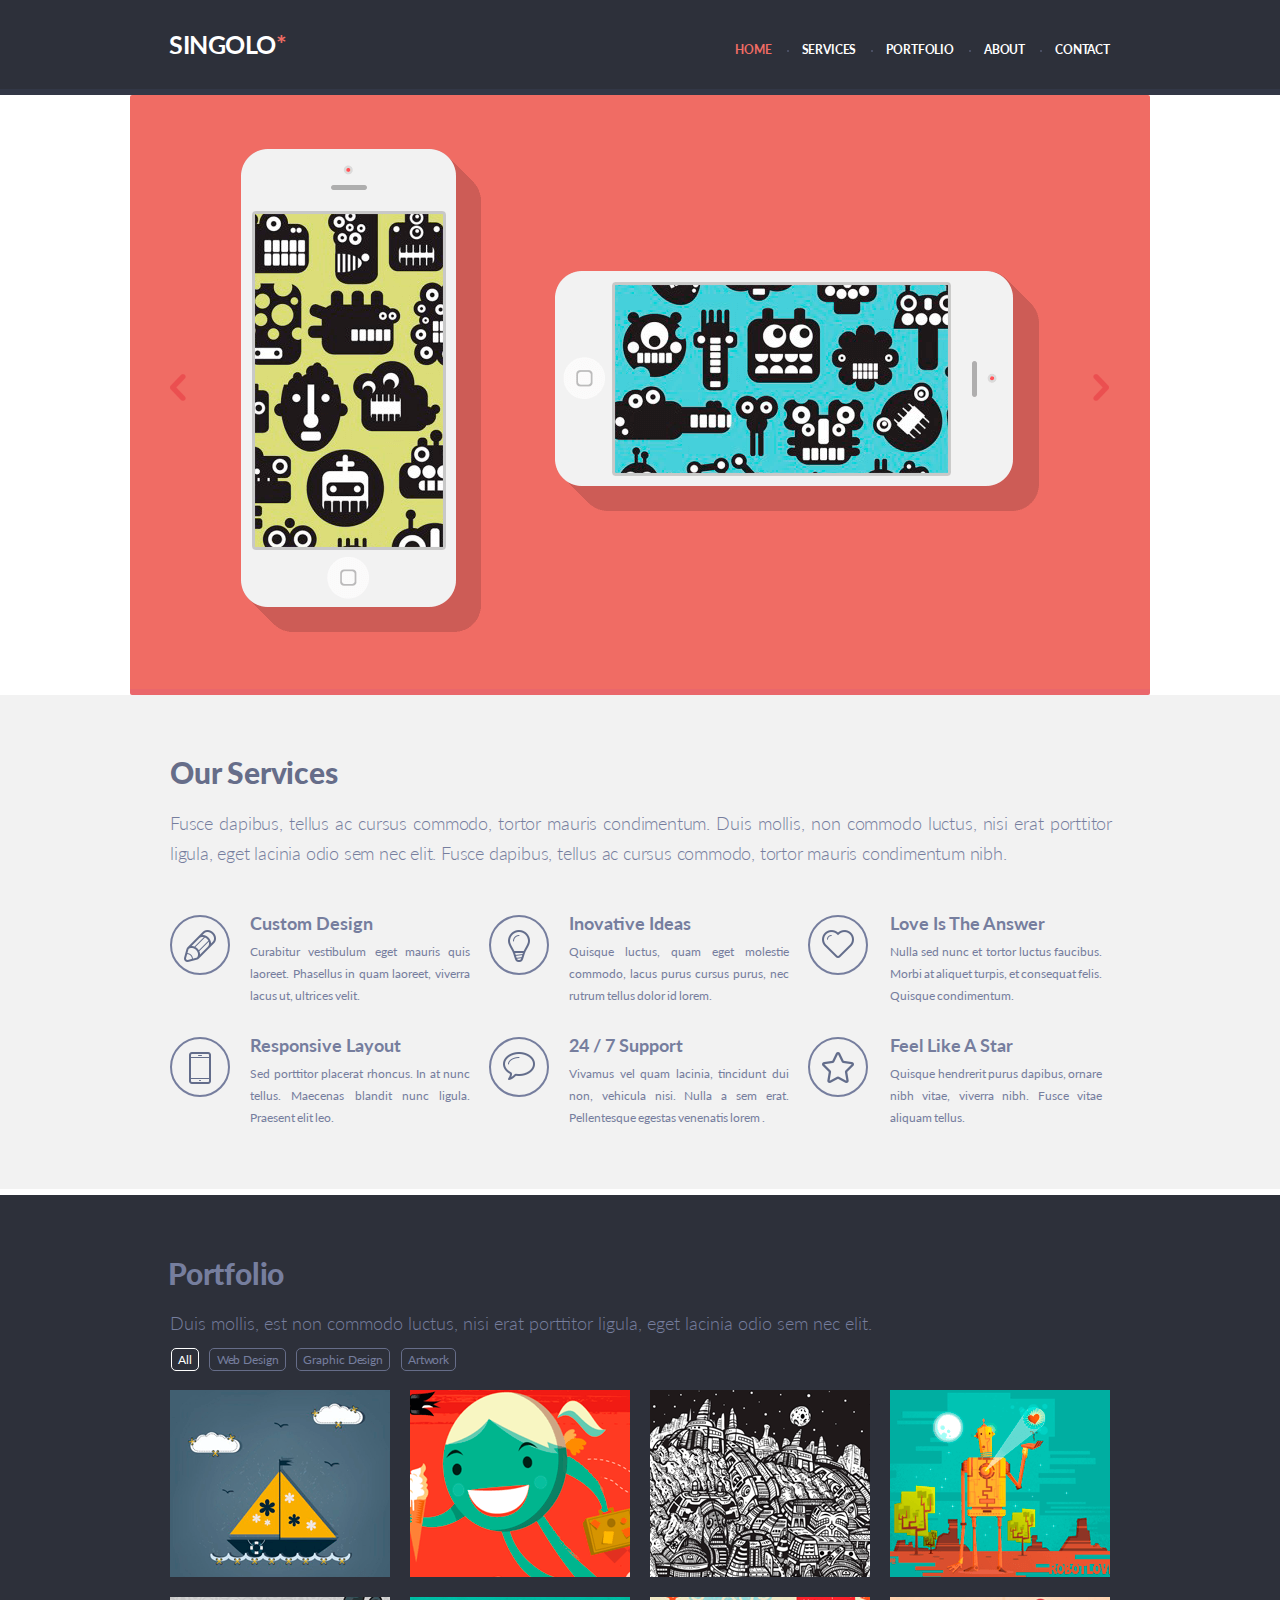
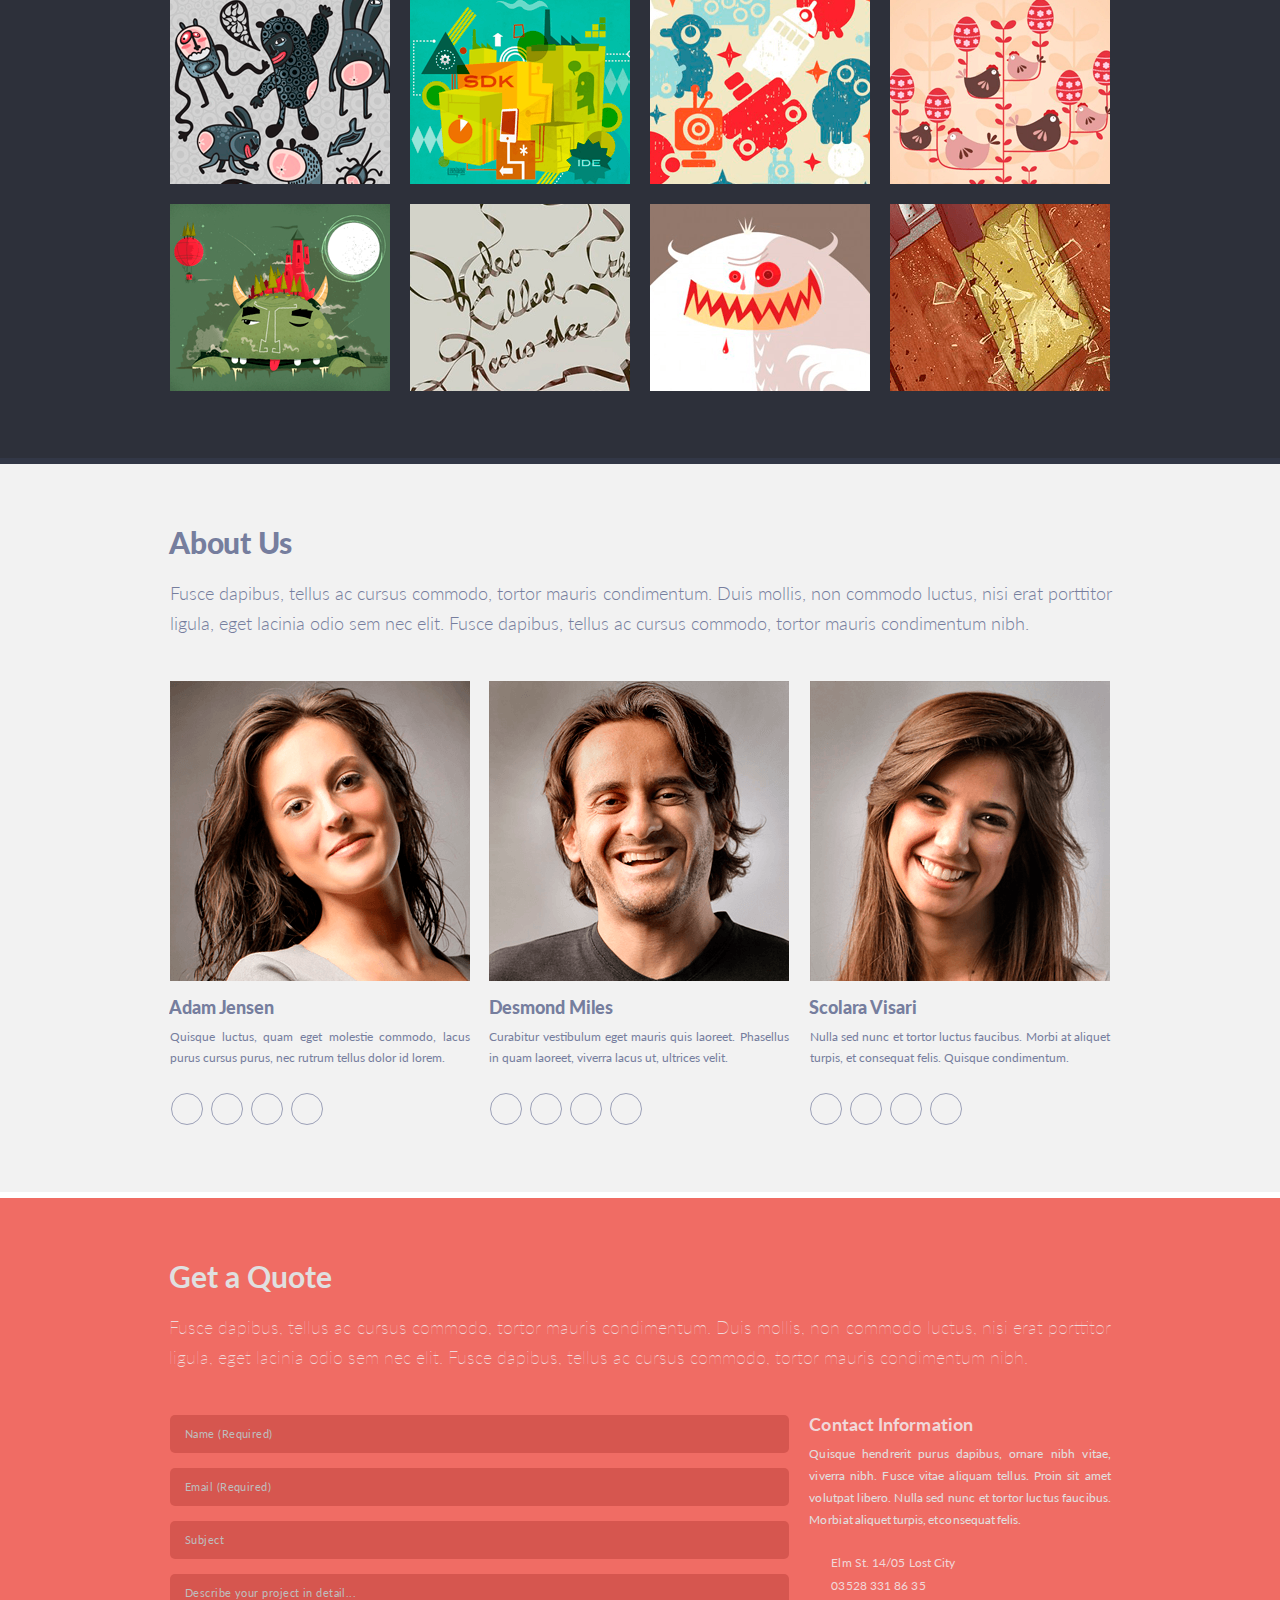
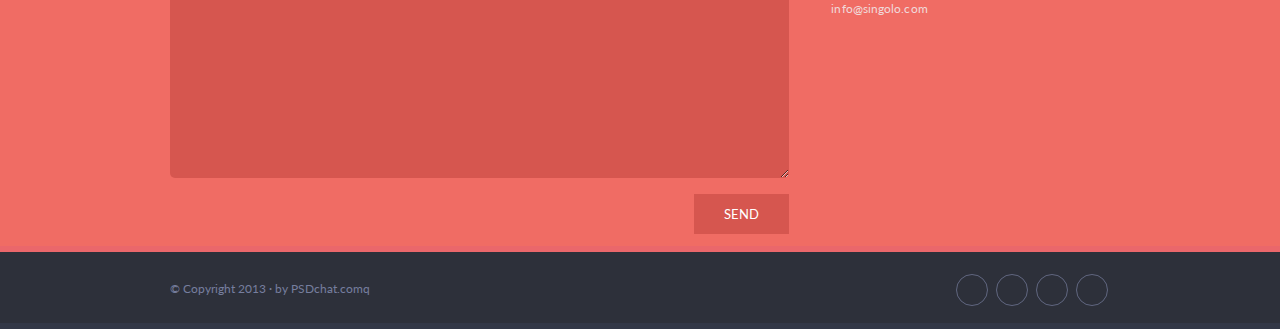
==== commit 5ecc2a34: "feat: highlighting items in a portfolio" ====
--- a/index.html
+++ b/index.html
@@ -109,10 +109,10 @@
         <h2 class="portfolio__title singalo__title">Portfolio</h2>
         <p class="portfolio__description">Duis mollis, est non commodo luctus, nisi erat porttitor ligula, eget lacinia odio sem nec elit.</p>
         <ul class="portfolio__filter filter__items">
-            <li class="filter__item"><a class="filter__link filter__link--active" onclick="filterSelection('all')">All</a></li>
-            <li class="filter__item"><a class="filter__link" onclick="filterSelection('portfolio__item-web')">Web Design</a></li>
-            <li class="filter__item"><a class="filter__link" onclick="filterSelection('portfolio__item-graphic')">Graphic Design</a></li>
-            <li class="filter__item"><a class="filter__link" onclick="filterSelection('portfolio__item-artwork')">Artwork</a></li>
+            <li class="filter__item"><a class="filter__link filter__link--active">All</a></li>
+            <li class="filter__item"><a class="filter__link">Web Design</a></li>
+            <li class="filter__item"><a class="filter__link">Graphic Design</a></li>
+            <li class="filter__item"><a class="filter__link">Artwork</a></li>
         </ul>
         <ul class="portfolio__items">
             <li class="portfolio__item portfolio__item-artwork">
--- a/style.css
+++ b/style.css
@@ -36,10 +36,6 @@
     padding: 29px 0px 30px 39px;
     justify-content: space-between;
     transition: transform 1s;
-}
-
-.singolo__header > .container:hover {
-    padding: 5px 0px 10px 39px;
 }
 
 .nav__list {
@@ -366,9 +362,6 @@
 
 /*2*/
 
-
-@import url('https://fonts.googleapis.com/css?family=Lato:300,400,700,900&display=swap');
-
 .singalo__portfolio > .container {
     padding: 0 38px;
 }
@@ -442,8 +435,10 @@
     width: 220px;
     height: 187px;
     margin-bottom: 20px;
-    display: none;
-}
+    /* display: none; */
+}
+
+
 .show {
     display: block;
   }
@@ -465,6 +460,8 @@
     opacity: 1.0;
     transform: scale(1.02);
 }
+
+.filter__link--active
 
 .portfolio__title {
     margin-left: 1px;
